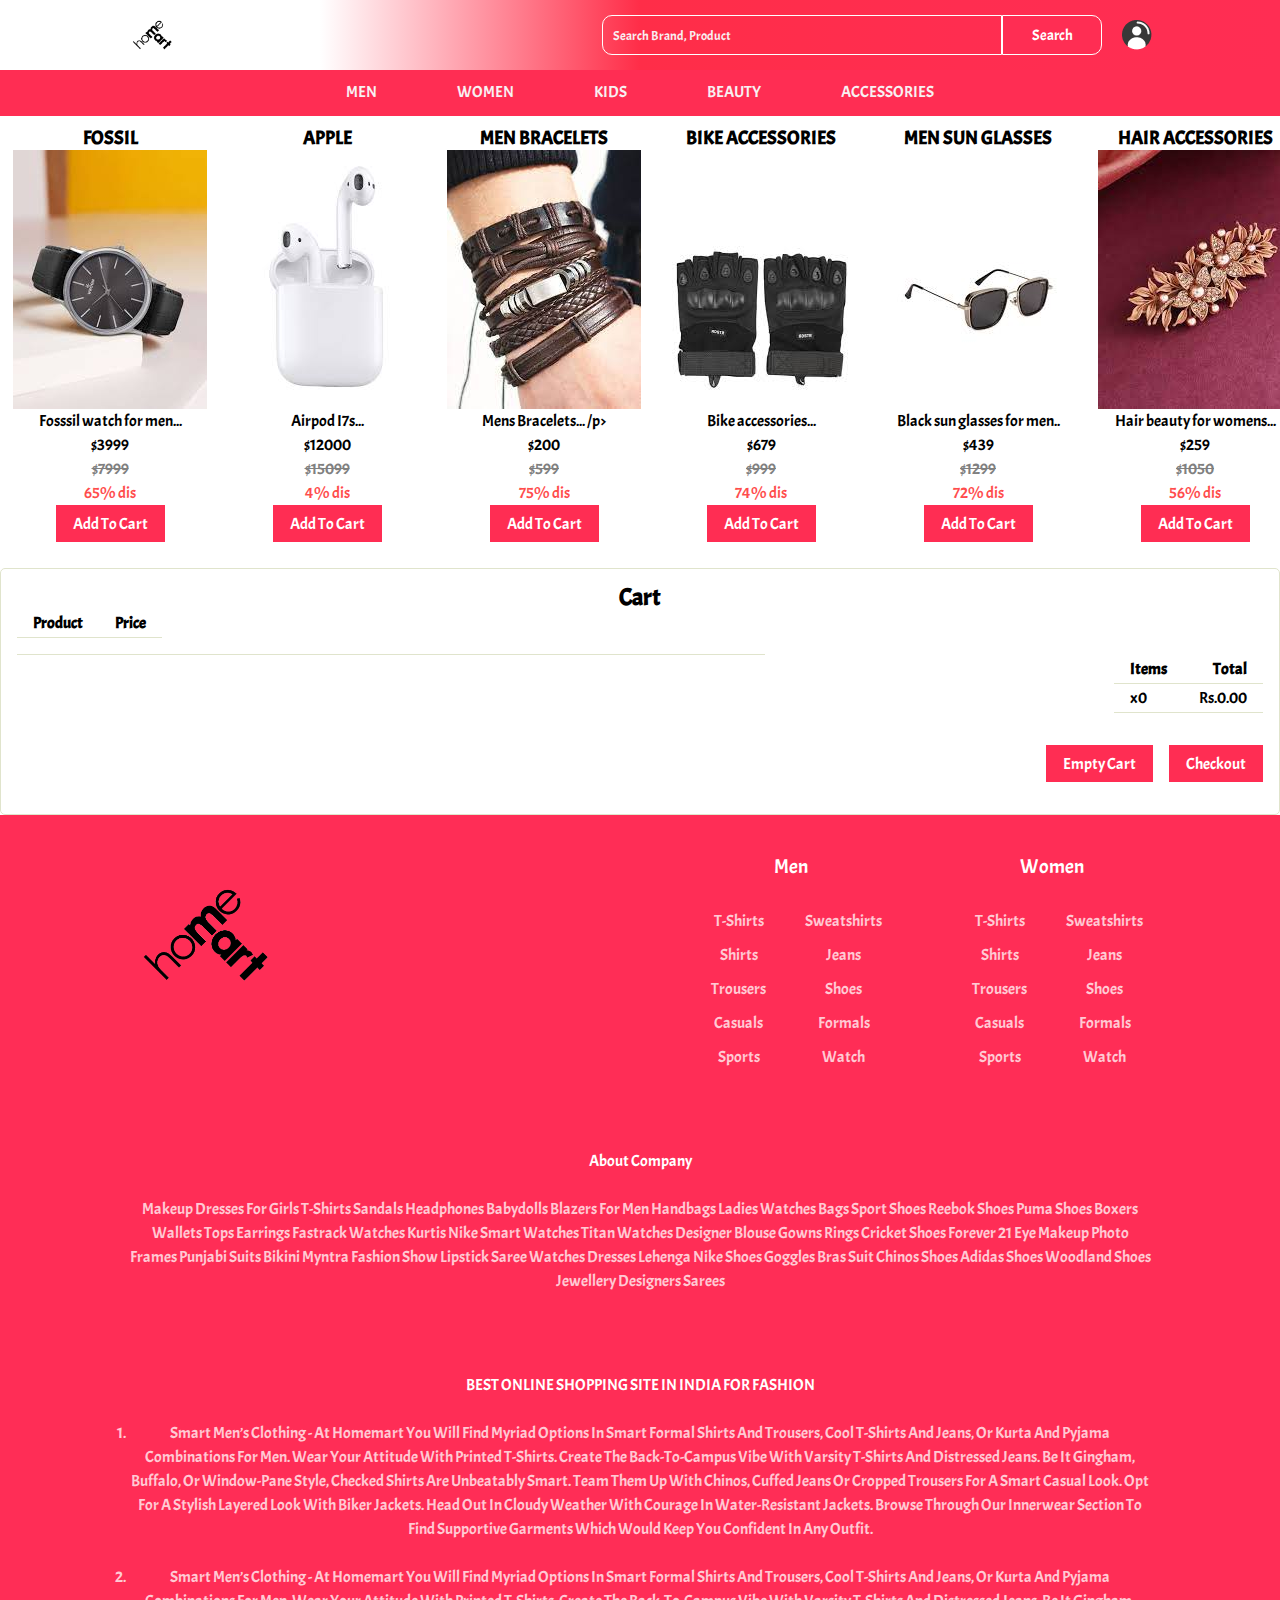
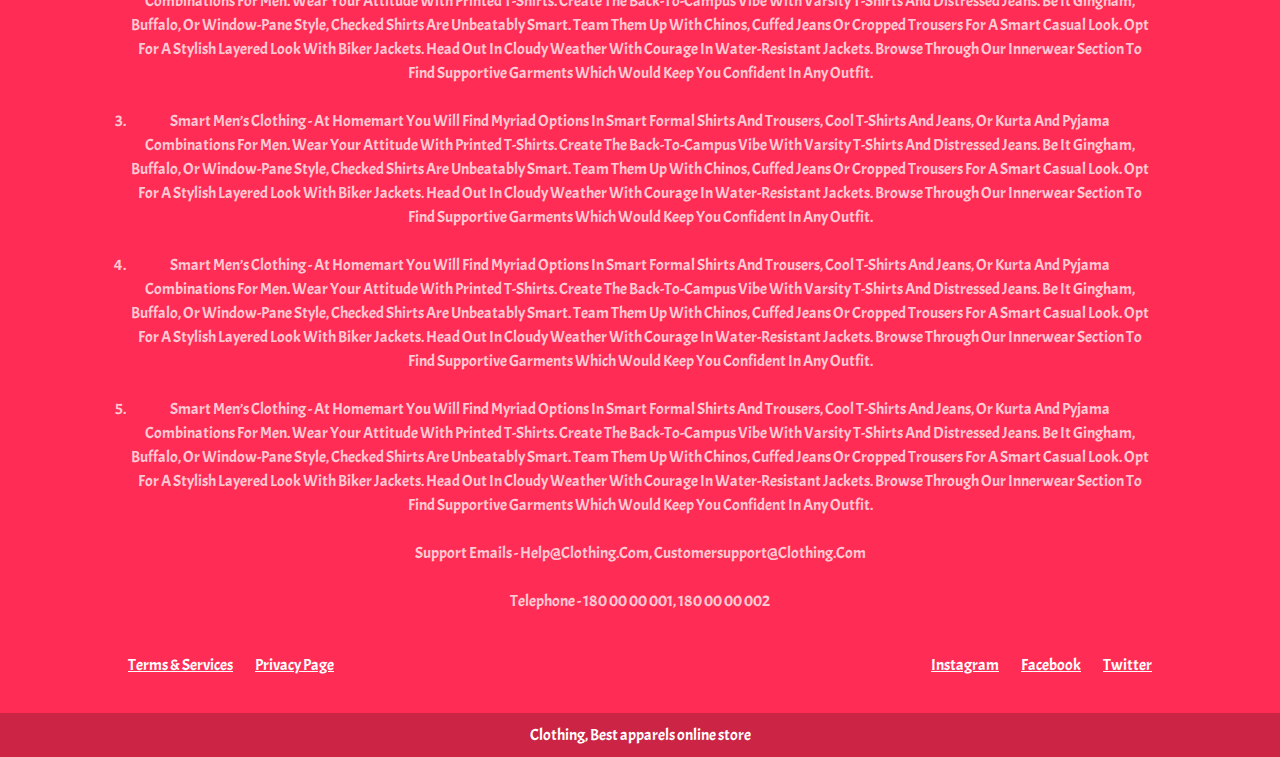
==== accessories.html @ 7e1ac166 "homemart E-commerce demo website" ====
<html lang="en">
    <head>
        <meta charset="UTF-8">
        <meta http-equiv="X-UA-Compatible" content="IE=edge">
        <meta name="viewport" content="width=device-width, initial-scale=1.0">
        <link rel="stylesheet" href="css/nav-accessirues.css">
        <link rel="stylesheet" href="css/accessories.css">
        <link rel="stylesheet" href="css/footer.css">
        <title>HOMEMART</title>
    </head>
    <body>
        <div class="nav">
            <img src="img/logo.png" class="brand-logo" alt="">
                <div class="nav-items">
                    <div class="search">
                        <input type="text" class="search-box" placeholder="search brand, product">
                        <button class="search-btn" >search</button>
                    </div>
                    <a href="login.html"><img src="img/user.png" alt=""></a>
                </div>
              </div>
            <ul class="links-container">
                <li class="link-item"><a href="men.html" class="link">MEN</a></li>
                <li class="link-item"><a href="women.html" class="link">WOMEN</a></li>
                <li class="link-item"><a href="kid.html" class="link">KIDS</a></li>
                <li class="link-item"><a href="beauty.html" class="link">BEAUTY</a></li>
                <li class="link-item"><a href="accessories.html" class="link">ACCESSORIES</a></li>
            </ul>
    
                   <!--product carts--> 
    
       
           <div id="alerts"></div>
           <div class="productcont">
                  
              <div class="product">
                       <h3 class="productname">FOSSIL</h3>
                       <img src="img/ac1.jpg" alt="">
                       <p>Fosssil watch for men...</p>
                       <p class="price">$3999</p>
                       <p class="mrp">$7999</p>
                       <p class="dis">65% dis</p>
                       <button class="addtocart">Add To Cart</button>
                   </div>
              
              <div class="product">
                       <h3 class="productname">APPLE</h3>
                       <img src="img/ac2.jpg"alt="">
                       <p> Airpod I7s...</p>
                       <p class="price">$12000</p>
                       <p class="mrp">$15099</p>
                       <p class="dis">4% dis</p>
                       <button class="addtocart">Add To Cart</button>
                   </div>
              
              <div class="product">
                       <h3 class="productname">MEN BRACELETS</h3>
                       <img src="img/ac3.jpg" alt="">
                       <p>Mens Bracelets... /p>
                       <p class="price">$200</p>
                        <p class="mrp">$599</p>
                        <p class="dis">75% dis</p>
                       
                       <button class="addtocart">Add To Cart</button>
                   </div>
                   <div class="product">
                       <h3 class="productname">BIKE ACCESSORIES</h3>
                       <img src="img/ac4.jpg" alt="">
                       <p>Bike accessories...</p>
                       <p class="price">$679</p>
                        <p class="mrp">$999</p>
                        <p class="dis">74% dis</p>
                       
                       <button class="addtocart">Add To Cart</button>
                   </div>
                   <div class="product">
                       <h3 class="productname">MEN SUN GLASSES</h3>
                       <img src="img/ac5.jpg" alt="">
                       <p>Black sun glasses for men..</p>
                       <p class="price">$439</p>
                        <p class="mrp">$1299</p>
                        <p class="dis">72% dis</p>
                       <button class="addtocart">Add To Cart</button>
                   </div>
                   <div class="product">
                       <h3 class="productname">HAIR ACCESSORIES</h3>
                       <img src="img/ac6.jpg" alt="">
                       <p>Hair beauty for womens...</p>
                       <p class="price">$259</p>
                        <p class="mrp">$1050</p>
                        <p class="dis">56% dis</p>
                       <button class="addtocart">Add To Cart</button>
                   </div>
                   <div class="product">
                       <h3 class="productname">HAIR CLIPS</h3>
                       <img src="img/ac7.jpg" alt="">
                       <p>Hair clips for girls...</p>
                       <p class="price">$299</p>
                        <p class="mrp">$499</p>
                        <p class="dis">10% dis</p>
                       <button class="addtocart">Add To Cart</button>
                   </div>
                  
                   </div>
                   <div class="cart-container">
                    <h2>Cart</h2>
                    <table>
                      <thead>
                        <tr>
                        <th><strong>Product</strong></th>
                        <th><strong>Price</strong></th>
                      </tr>
                      </thead>
                      <tbody id="carttable">
                      </tbody>
                    </table>
                    <hr>
                    <table id="carttotals">
                      <tr>
                        <td><strong>Items</strong></td>
                        <td><strong>Total</strong></td>
                      </tr>
                      <tr>
                        <td>x<span id="itemsquantity">0</span></td>
                       
                        <td>Rs.<span id="total">0</span></td>
                      </tr></table>
          
                      
                    <div class="cart-buttons">  
                      <button id="emptycart">Empty Cart</button>
                      <button id="checkout">Checkout</button>
                    </div>
                   </div>
           </div>
    
           <footer>
            <div class="footer-content">
              <img src="img/logo.png" class="logo" alt="" />
              <div class="footer-ul-container">
                <ul class="category">
                  <li class="category-title">men</li>
                  <li><a href="#" class="footer-link">t-shirts</a></li>
                  <li><a href="#" class="footer-link">sweatshirts</a></li>
                  <li><a href="#" class="footer-link">shirts</a></li>
                  <li><a href="#" class="footer-link">jeans</a></li>
                  <li><a href="#" class="footer-link">trousers</a></li>
                  <li><a href="#" class="footer-link">shoes</a></li>
                  <li><a href="#" class="footer-link">casuals</a></li>
                  <li><a href="#" class="footer-link">formals</a></li>
                  <li><a href="#" class="footer-link">sports</a></li>
                  <li><a href="#" class="footer-link">watch</a></li>
                </ul>
                <ul class="category">
                  <li class="category-title">women</li>
                  <li><a href="#" class="footer-link">t-shirts</a></li>
                  <li><a href="#" class="footer-link">sweatshirts</a></li>
                  <li><a href="#" class="footer-link">shirts</a></li>
                  <li><a href="#" class="footer-link">jeans</a></li>
                  <li><a href="#" class="footer-link">trousers</a></li>
                  <li><a href="#" class="footer-link">shoes</a></li>
                  <li><a href="#" class="footer-link">casuals</a></li>
                  <li><a href="#" class="footer-link">formals</a></li>
                  <li><a href="#" class="footer-link">sports</a></li>
                  <li><a href="#" class="footer-link">watch</a></li>
                </ul>
              </div>
            </div>
      
            <p class="footer-title">about company</p>
            <br>
            <p class="info">
              Makeup Dresses For Girls T-Shirts Sandals Headphones Babydolls Blazers
              For Men Handbags Ladies Watches Bags Sport Shoes Reebok Shoes Puma Shoes
              Boxers Wallets Tops Earrings Fastrack Watches Kurtis Nike Smart Watches
              Titan Watches Designer Blouse Gowns Rings Cricket Shoes Forever 21 Eye
              Makeup Photo Frames Punjabi Suits Bikini Myntra Fashion Show Lipstick
              Saree Watches Dresses Lehenga Nike Shoes Goggles Bras Suit Chinos Shoes
              Adidas Shoes Woodland Shoes Jewellery Designers Sarees
      
              <p class="footer-title2">
                  BEST ONLINE SHOPPING SITE IN INDIA FOR FASHION
              </p>
            </p>
      <br>
            <ol class="info2">
                <li>
                  Smart men’s clothing - At Homemart you will find myriad options in smart formal shirts and trousers, cool T-shirts and jeans, or kurta and pyjama combinations for men. Wear your attitude with printed T-shirts. Create the back-to-campus vibe with varsity T-shirts and distressed jeans. Be it gingham, buffalo, or window-pane style, checked shirts are unbeatably smart. Team them up with chinos, cuffed jeans or cropped trousers for a smart casual look. Opt for a stylish layered look with biker jackets. Head out in cloudy weather with courage in water-resistant jackets. Browse through our innerwear section to find supportive garments which would keep you confident in any outfit.
                </li>
                <br>
                <li>
                  Smart men’s clothing - At Homemart you will find myriad options in smart formal shirts and trousers, cool T-shirts and jeans, or kurta and pyjama combinations for men. Wear your attitude with printed T-shirts. Create the back-to-campus vibe with varsity T-shirts and distressed jeans. Be it gingham, buffalo, or window-pane style, checked shirts are unbeatably smart. Team them up with chinos, cuffed jeans or cropped trousers for a smart casual look. Opt for a stylish layered look with biker jackets. Head out in cloudy weather with courage in water-resistant jackets. Browse through our innerwear section to find supportive garments which would keep you confident in any outfit.
                </li>
                <br>
                <li>
                  Smart men’s clothing - At Homemart you will find myriad options in smart formal shirts and trousers, cool T-shirts and jeans, or kurta and pyjama combinations for men. Wear your attitude with printed T-shirts. Create the back-to-campus vibe with varsity T-shirts and distressed jeans. Be it gingham, buffalo, or window-pane style, checked shirts are unbeatably smart. Team them up with chinos, cuffed jeans or cropped trousers for a smart casual look. Opt for a stylish layered look with biker jackets. Head out in cloudy weather with courage in water-resistant jackets. Browse through our innerwear section to find supportive garments which would keep you confident in any outfit.
                </li>
                <br>
                <li>
                  Smart men’s clothing - At Homemart you will find myriad options in smart formal shirts and trousers, cool T-shirts and jeans, or kurta and pyjama combinations for men. Wear your attitude with printed T-shirts. Create the back-to-campus vibe with varsity T-shirts and distressed jeans. Be it gingham, buffalo, or window-pane style, checked shirts are unbeatably smart. Team them up with chinos, cuffed jeans or cropped trousers for a smart casual look. Opt for a stylish layered look with biker jackets. Head out in cloudy weather with courage in water-resistant jackets. Browse through our innerwear section to find supportive garments which would keep you confident in any outfit.
                </li>
                <br>
                <li>
                  Smart men’s clothing - At Homemart you will find myriad options in smart formal shirts and trousers, cool T-shirts and jeans, or kurta and pyjama combinations for men. Wear your attitude with printed T-shirts. Create the back-to-campus vibe with varsity T-shirts and distressed jeans. Be it gingham, buffalo, or window-pane style, checked shirts are unbeatably smart. Team them up with chinos, cuffed jeans or cropped trousers for a smart casual look. Opt for a stylish layered look with biker jackets. Head out in cloudy weather with courage in water-resistant jackets. Browse through our innerwear section to find supportive garments which would keep you confident in any outfit.
                </li>
            </ol>
            <br>
            <p class="info">
              support emails - help@clothing.com, customersupport@clothing.com
            </p>
            <br>
            <p class="info">telephone - 180 00 00 001, 180 00 00 002</p>
            <div class="footer-social-container">
              <div>
                <a href="#" class="social-link">terms & services</a>
                <a href="#" class="social-link">privacy page</a>
              </div>
              <div>
                <a href="#" class="social-link">instagram</a>
                <a href="#" class="social-link">facebook</a>
                <a href="#" class="social-link">twitter</a>
              </div>
            </div>
            <p class="footer-credit">Clothing, Best apparels online store</p>
          </footer>
    
          <script src="js/home.js"></script>
          <script src="js/nav.js"></script>
        
    </body>
    </html>
    
    <script>
        /* get cart total from session on load */
      updateCartTotal();
      
      /* button event listeners */
      document.getElementById("emptycart").addEventListener("click", emptyCart);
      var btns = document.getElementsByClassName('addtocart');
      for (var i = 0; i < btns.length; i++) {
          btns[i].addEventListener('click', function() {addToCart(this);});
      }
      
      /* ADD TO CART functions */
      
      function addToCart(elem) {
          //init
          var sibs = [];
          var getprice;
          var getproductName;
          var cart = [];
           var stringCart;
          //cycles siblings for product info near the add button
          while(elem = elem.previousSibling) {
              if (elem.nodeType === 3) continue; // text node
              if(elem.className == "price"){
                  getprice = elem.innerText;
              }
              if (elem.className == "productname") {
                  getproductName = elem.innerText;
              }
              sibs.push(elem);
          }
          //create product object
          var product = {
              productname : getproductName,
              price : getprice
          };
          //convert product data to JSON for storage
          var stringProduct = JSON.stringify(product);
          /*send product data to session storage */
          
          if(!sessionStorage.getItem('cart')){
              //append product JSON object to cart array
              cart.push(stringProduct);
              //cart to JSON
              stringCart = JSON.stringify(cart);
              //create session storage cart item
              sessionStorage.setItem('cart', stringCart);
              addedToCart(getproductName);
              updateCartTotal();
          }
          else {
              //get existing cart data from storage and convert back into array
             cart = JSON.parse(sessionStorage.getItem('cart'));
              //append new product JSON object
              cart.push(stringProduct);
              //cart back to JSON
              stringCart = JSON.stringify(cart);
              //overwrite cart data in sessionstorage 
              sessionStorage.setItem('cart', stringCart);
              addedToCart(getproductName);
              updateCartTotal();
          }
      }
      /* Calculate Cart Total */
      function updateCartTotal(){
          //init
          var total = 0;
          var price = 0;
          var items = 0;
          var productname = "";
          var carttable = "";
          if(sessionStorage.getItem('cart')) {
              //get cart data & parse to array
              var cart = JSON.parse(sessionStorage.getItem('cart'));
              //get no of items in cart 
              items = cart.length;
              //loop over cart array
              for (var i = 0; i < items; i++){
                  //convert each JSON product in array back into object
                  var x = JSON.parse(cart[i]);
                  //get property value of price
                  price = parseFloat(x.price.split('$')[1]);
                  productname = x.productname;
                  //add price to total
                  carttable += "<tr><td>" + productname + "</td><td>$" + price.toFixed(2) + "</td></tr>";
                  total += price;
              }
              
          }
          //update total on website HTML
          document.getElementById("total").innerHTML = total.toFixed(2);
          //insert saved products to cart table
          document.getElementById("carttable").innerHTML = carttable;
          //update items in cart on website HTML
          document.getElementById("itemsquantity").innerHTML = items;
      }
      //user feedback on successful add
      function addedToCart(pname) {
        var message = pname + " was added to the cart";
        var alerts = document.getElementById("alerts");
        alerts.innerHTML = message;
        if(!alerts.classList.contains("message")){
           alerts.classList.add("message");
        }
      }
      /* User Manually empty cart */
      function emptyCart() {
          //remove cart session storage object & refresh cart totals
          if(sessionStorage.getItem('cart')){
              sessionStorage.removeItem('cart');
              updateCartTotal();
            //clear message and remove class style
            var alerts = document.getElementById("alerts");
            alerts.innerHTML = "";
            if(alerts.classList.contains("message")){
                alerts.classList.remove("message");
            }
          }
      }
      </script>
---- css/nav-accessirues.css ----
*{
    margin: 0;
    padding: 0;
    box-sizing: border-box;
    font-family: 'roboto', sans-serif;
}

.navbar{
    position: sticky;
    top: 0;
    left: 0;
    width: 800%;
    background-image: linear-gradient(to left, #FF2D53, #FF2D50,#ff2d48, #fff, #fff);
    z-index: 9;
}

.nav{
    padding: 10px 10vw;
    background-image: linear-gradient(to left, #FF2D53, #FF2D50,#ff2d48, #fff, #fff);
    display: flex;
    justify-content: space-between;
    border:#FF2D53
}

.brand-logo{
    height: 50px;
}
.brand-logo :hover{
    opacity: 50px;
    
}
.nav-items{
    display: flex;
    align-items: center;
}

.search{
    width: 500px;
    display: flex;
}

.search-box{
    width: 80%;
    height: 40px;
    padding: 10px;
    border-top-left-radius: 10px;
    border-bottom-left-radius: 10px;
    border: 1px solid white;
    text-transform: capitalize;
    background: none;
    color: #a9a9a9;
    outline: none;
}

.search-btn{
    width: 20%;
    height: 40px;
    padding: 10px 20px;
    border: none;
    outline: none;
    cursor: pointer;
    background: #FF2D53;
    color: #fff;
    border: 1px solid white;
    text-transform: capitalize;
    font-size: 15px;
    border-top-right-radius: 10px;
    border-bottom-right-radius: 10px;
}

.search-box::placeholder{
    color: #f8f0f2;
    font-weight: 300;
}

.nav-items a{
    margin-left: 20px;
}

.nav-items a img{
    width: 30px;
}

.links-container{
    background-color: #FF2D53;
    width: 100%;
    display: flex;
    padding: 10px 10vw;
    justify-content: center;
    list-style: none;
    
    
    
}

.link{
    text-transform: capitalize;
    padding: 0 10px;
    margin: 0 30px;
    text-decoration: none;
    color: #f8f0f2;
    opacity: 1;
    transition: .5s;
}

.link:hover{
    opacity: 10px;
    color: whitesmoke;
    font-size: 20px;
    text-decoration: double;
    border-bottom: 5px solid whitesmoke;
}
---- css/accessories.css ----
@import url('https://fonts.googleapis.com/css2?family=Acme&family=Lobster&display=swap');
@import url('https://fonts.googleapis.com/css2?family=Metal+Mania&display=swap');

*{
    box-sizing: border-box;
    font-family:Acme;
}
body{
    
  font-family:'Quicksand', sans-serif;
  text-align:center;
  line-height:1.5em;
/*   background:#E0E4CC; */
}
hr {
  border:none;
  background:#E0E4CC;
  height:1px;
  width:60%;
  display:block;
  margin-left:0; 
}
#alerts{
  color: #Ff2d53;
  border: #Ff2d53 solid 1px;
}
.container {
  max-width: 100%; 
  margin: 1em auto; 
  background:#FFF; 
  padding:5px;
  border-radius:5px;
}
.productcont {
  display: flex; 
}
.product {
  margin-left: 3px;
  padding: 10px;  
  border-radius:5px;
}
.cart-container {
  border:1px solid #E0E4CC;
  border-radius:5px;
  margin-top:1em;
  padding:1em;
}
button, input[type="submit"] { 
    border:1px solid #Ff2d53; 
    color:#fff; 
    background: #ff2d53; 
    padding:0.6em 1em;
    font-size:1em; 
    line-height:1; 
    
    transition: color 0.2s ease-in-out, background 0.2s ease-in-out, border-color 0.2s ease-in-out;
}
button:hover, button:focus, button:active, input[type="submit"]:hover, input[type="submit"]:focus, input[type="submit"]:active {
    background: #ff2d53;
    border-color:#ff2d53;
    color:#000;
    cursor: pointer;
}
table {
  margin-bottom:1em;
  border-collapse:collapse;
}
table td, table th {
  text-align:left;
  padding:0.25em 1em;
  border-bottom:1px solid #E0E4CC;
}
#carttotals {
  margin-right:0;
  margin-left:auto;
}
.cart-buttons {
  width:auto;
  margin-right:0;
  margin-left:auto;
  display:flex;
  justify-content:flex-end;
  padding:1em 0;
}
#emptycart {
  margin-right:1em;
}
table td:nth-last-child(1) {
  text-align:right;
}
.message {
  border-width: 1px 0px;
  border-style:solid;
  border-color:#A7DBD8;
  color:#679996;
  padding:0.5em 0;
  margin:1em 0;
}
.mrp{
  text-decoration: line-through;
  color: gray;
}
.dis{
  color: rgba(255, 6, 6, 0.719);
  opacity: 1;
}
---- css/footer.css ----
footer{
    position: relative;
    width: 100%;
    padding: 40px 10vw;
    padding-bottom: 80px;
    background: #FF2D56;
}

.footer-content{
    display: flex;
    width: 100%;
    justify-content: space-between;
}

.footer-content .logo{
    height: 160px;
}

.footer-ul-container{
    width: 45%;
    display: flex;
    justify-content: space-between;
}

.category{
    width: 200px;
    display: grid;
    grid-template-columns: repeat(2, 1fr);
    grid-gap: 10px;
    list-style: none;
}

.category-title{
    grid-column: span 2;
    text-transform: capitalize;
    color: #fff;
    font-size: 20px;
    margin-bottom: 20px;
}

.category .footer-link{
    text-decoration: none;
    text-transform: capitalize;
    color: rgba(255, 255, 255, 0.75);
}

.footer-link:hover{
    color: #fff;
}


.footer-title, .info{
    color: rgba(255, 255, 255, 0.75);
    
    text-transform: capitalize;
}

.footer-title{
    margin-top: 80px;
    color: #fff;
}
.footer-title2, .info2{
    color: rgba(255, 255, 255, 0.75);
    
    text-transform: capitalize;
}

.footer-title2{
    margin-top: 80px;
    color: #fff;
}

.footer-social-container{
    margin-top: 40px;
    display: flex;
    justify-content: space-between;
}

.social-link{
    color: #fff;
    margin-left: 20px;
    text-transform: capitalize;
}

.social-link:nth-child(1){
    margin-left: 0;
}

.footer-credit{
    width: 100%;
    padding: 10px;
    position: absolute;
    left: 0;
    bottom: 0;
    text-align: center;
    color: #fff;
    background: rgba(0, 0, 0, 0.2);
}
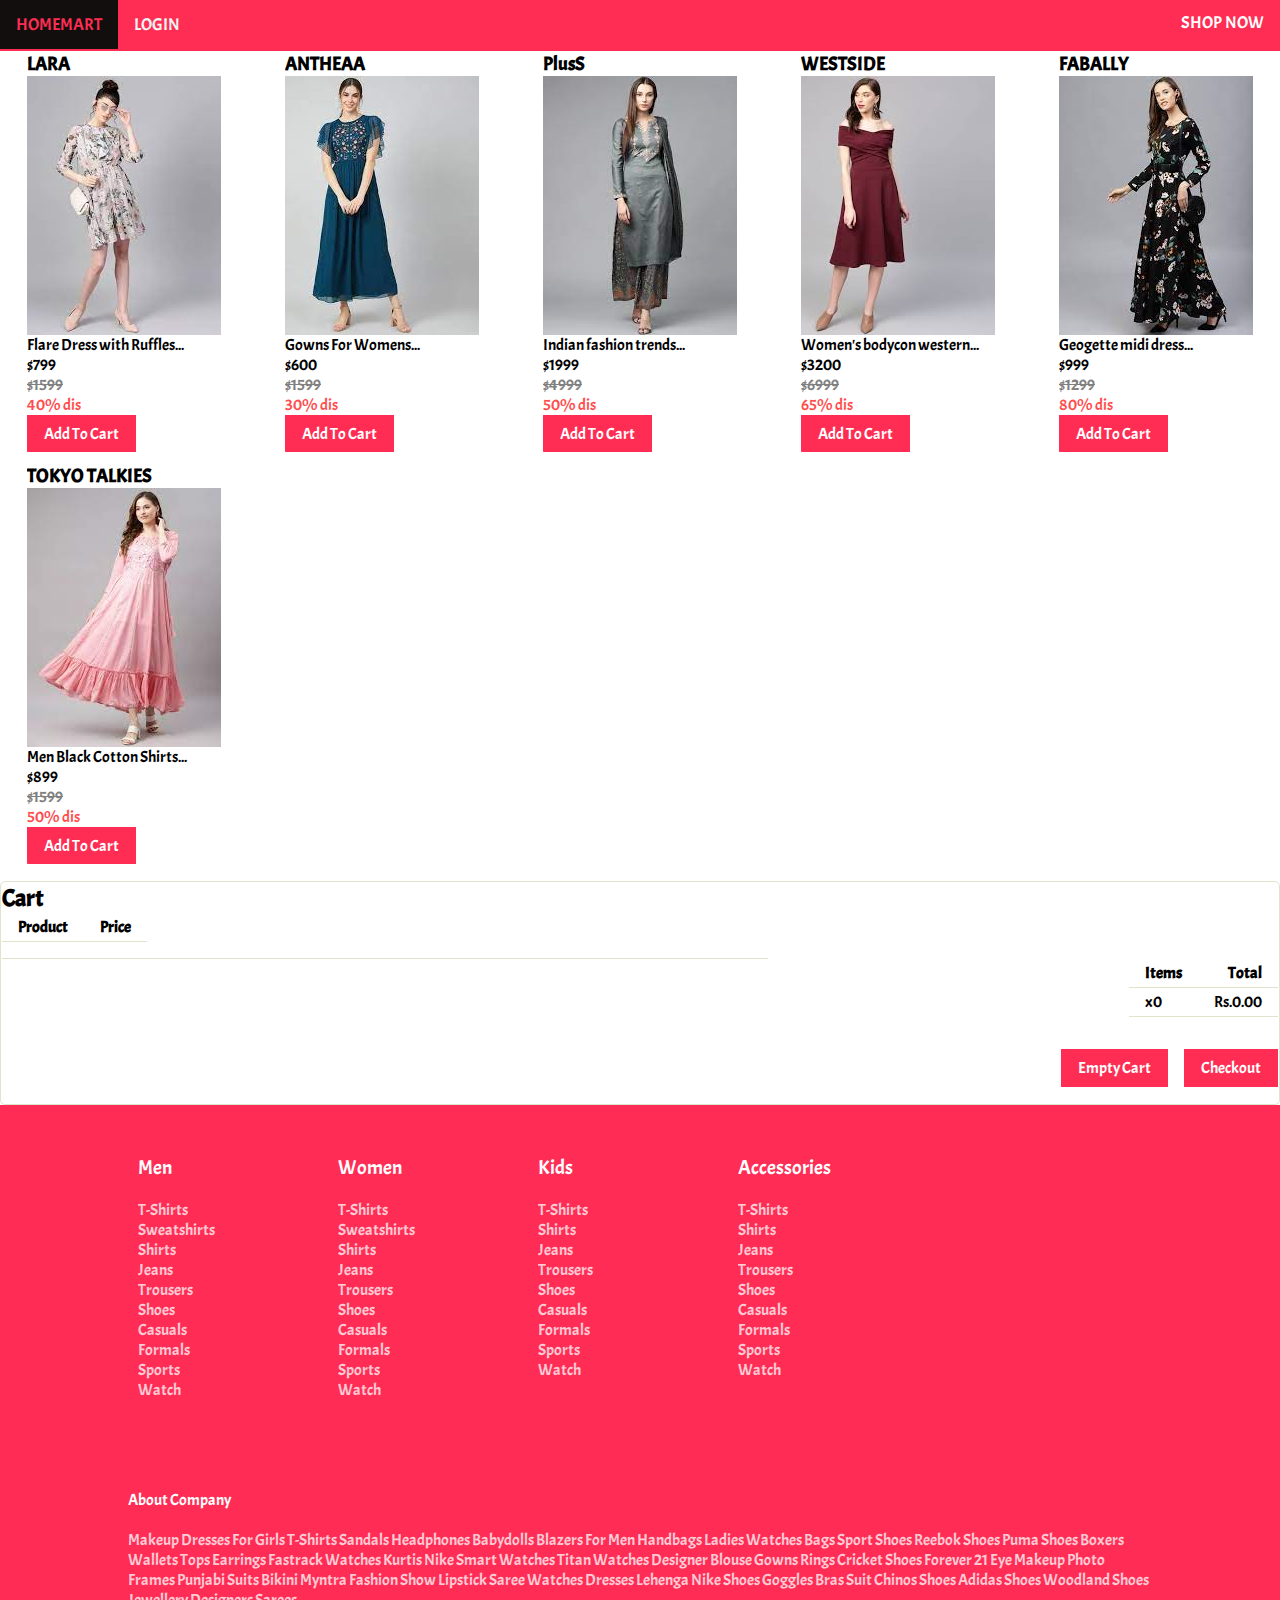
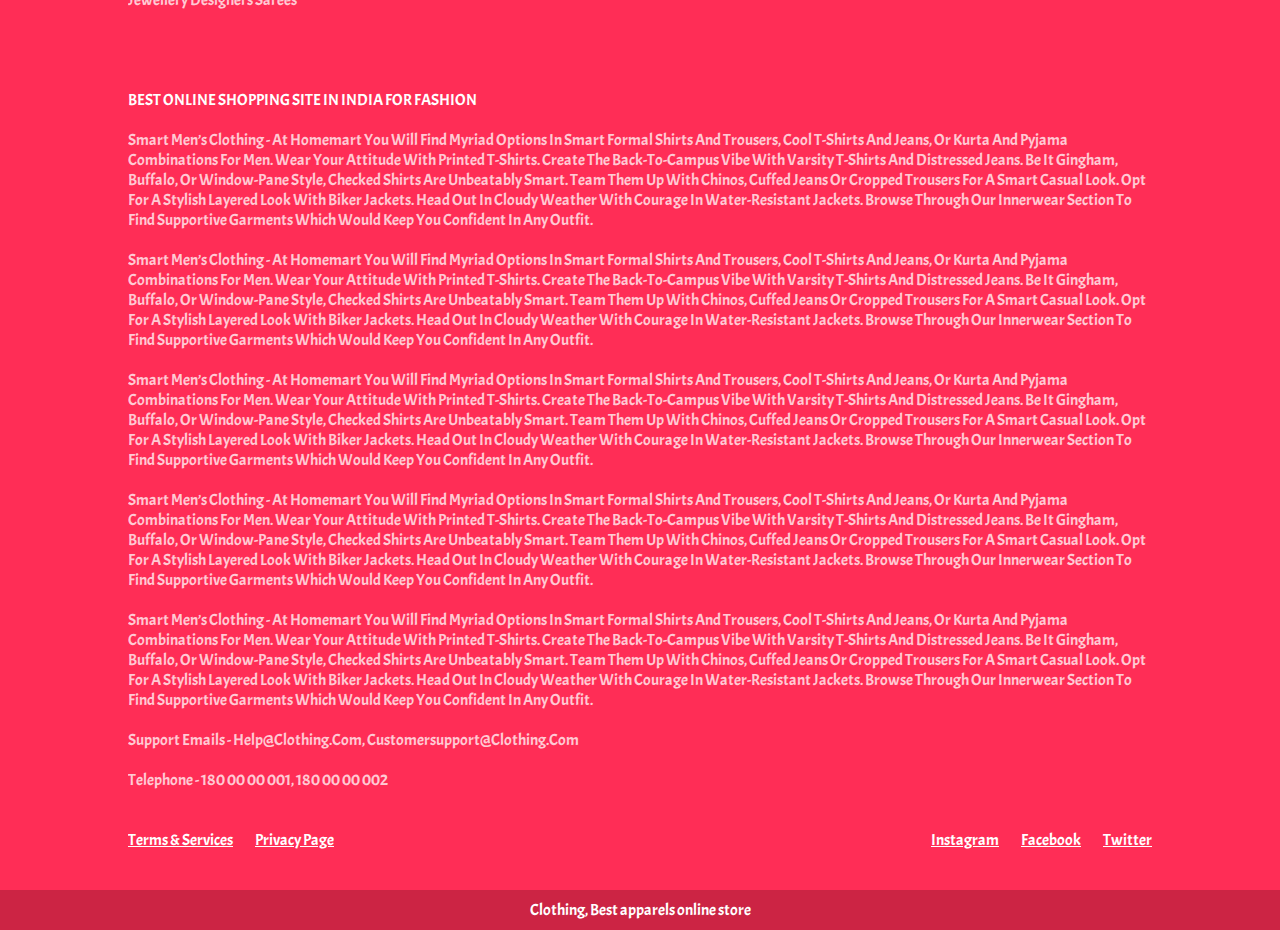
==== commit 7bca2426: "all" ====
--- a/accessories.html
+++ b/accessories.html
@@ -1,353 +1,491 @@
-
 <html lang="en">
-    <head>
-        <meta charset="UTF-8">
-        <meta http-equiv="X-UA-Compatible" content="IE=edge">
-        <meta name="viewport" content="width=device-width, initial-scale=1.0">
-        <link rel="stylesheet" href="css/nav-accessirues.css">
-        <link rel="stylesheet" href="css/accessories.css">
-        <link rel="stylesheet" href="css/footer.css">
-        <title>HOMEMART</title>
-    </head>
-    <body>
-        <div class="nav">
-            <img src="img/logo.png" class="brand-logo" alt="">
-                <div class="nav-items">
-                    <div class="search">
-                        <input type="text" class="search-box" placeholder="search brand, product">
-                        <button class="search-btn" >search</button>
-                    </div>
-                    <a href="login.html"><img src="img/user.png" alt=""></a>
+<head>
+    <meta charset="UTF-8">
+    <meta http-equiv="X-UA-Compatible" content="IE=edge">
+    <meta name="viewport" content="width=device-width, initial-scale=1.0">
+
+    <link rel="stylesheet" href="css/nav-women.css">
+    <link rel="stylesheet" href="css/women.css">
+    <link rel="stylesheet" href="css/footer.css">
+    <title>HOMEMART</title>
+</head>
+<body>
+      <!-- navbar-->
+      <style>
+        .topnav {
+          overflow: hidden;
+          background-color: #ff2d53;
+        }
+        
+        .topnav a {
+          float: left;
+          display: block;
+          color: #f2f2f2;
+          text-align: center;
+          padding: 14px 16px;
+          text-decoration: none;
+          font-size: 17px;
+        }
+        
+        .active {
+          background-color: #ff2d53;
+          color: white;
+        }
+        
+        .topnav .icon {
+          display: none;
+        }
+        
+        .dropdown {
+          float: right;
+          overflow: hidden;
+        }
+        
+        .dropdown .dropbtn {
+          float: left;
+          font-size: 17px;    
+          border: none;
+          outline: none;
+          color: white;
+          padding: 14px 16px;
+          background-color: inherit;
+          font-family: inherit;
+          margin: 0;
+        }
+        
+        .dropdown-content {
+          display: none;
+          position: absolute;
+          background-color: #f9f9f9;
+          min-width: 160px;
+          box-shadow: 0px 8px 16px 0px rgba(0,0,0,0.2);
+          z-index: 1;
+        }
+        
+        .dropdown-content a {
+          float: none;
+          color: black;
+          padding: 12px 16px;
+          text-decoration: none;
+          display: block;
+          text-align: left;
+        }
+        
+        .topnav a:hover, .dropdown:hover .dropbtn {
+          background-color: rgb(19, 14, 14);
+          color: #ff2d53;
+        }
+        
+        .dropdown-content a:hover {
+          background-color: #ddd;
+          color: black;
+        }
+        
+        .dropdown:hover .dropdown-content {
+          display: block;
+        }
+        
+        @media screen and (max-width: 600px) {
+          .topnav a:not(:first-child), .dropdown .dropbtn {
+            display: none;
+          }
+          .topnav a.icon {
+            float: right;
+            display: block;
+          }
+        }
+        
+        @media screen and (max-width: 600px) {
+          .topnav.responsive {position: relative;}
+          .topnav.responsive .icon {
+            position: absolute;
+            right: 0;
+            top: 0;
+          }
+          .topnav.responsive a {
+            float: none;
+            display: block;
+            text-align: left;
+          }
+          .topnav.responsive .dropdown {float: none;}
+          .topnav.responsive .dropdown-content {position: relative;}
+          .topnav.responsive .dropdown .dropbtn {
+            display: block;
+            width: 100%;
+            text-align: left;
+          }
+        }
+        </style>
+        
+        <div class="topnav" id="myTopnav">
+          <a href="index.html" class="active">HOMEMART</a>
+          <a  href="login.html">LOGIN</a>
+          <div class="dropdown">
+            <button class="dropbtn">SHOP NOW
+              <i class="fa fa-caret-down"></i>
+            </button>
+            <div class="dropdown-content">
+              <br>
+            <br>
+            <a href="index.html">HOME</a>
+              <a href="men.html">MEN</a>
+      <a href="women.html">WOMEN</a>
+      <a href="kid.html">KIDS</a>
+      <a href="beauty.html">BEAUTY</a>
+      <a href="accessories.html">ACCESSORIES</a>
+              </div>
+             
+          </div> 
+          
+          <a href="javascript:void(0);" style="font-size:15px;" class="icon" onclick="myFunction()">&#9776;</a>
+        </div>
+        <script>
+        function myFunction() {
+          var x = document.getElementById("myTopnav");
+          if (x.className === "topnav") {
+            x.className += " responsive";
+          } else {
+            x.className = "topnav";
+          }
+        }
+        </script>
+        
+    
+
+               <!--product carts--> 
+
+   
+       <div id="alerts"></div>
+       <div class="productcont">
+              
+          <div class="product">
+                   <h3 class="productname">LARA</h3>
+                   <img src="img/w1.jpg" alt="">
+                   <p>Flare Dress with Ruffles...</p>
+                   <p class="price">$799</p>
+                   <p class="mrp">$1599</p>
+                   <p class="dis">40% dis</p>
+                   <button class="addtocart">Add To Cart</button>
+               </div>
+          
+          <div class="product">
+                   <h3 class="productname">ANTHEAA</h3>
+                   <img src="img/w2.jpg "alt="">
+                   <p> Gowns For Womens...</p>
+                   <p class="price">$600</p>
+                   <p class="mrp">$1599</p>
+                   <p class="dis">30% dis</p>
+                   <button class="addtocart">Add To Cart</button>
+               </div>
+          
+          <div class="product">
+                   <h3 class="productname">PlusS</h3>
+                   <img src="img/w3.jpg" alt="">
+                   <p>Indian fashion trends...</p>
+                   <p class="price">$1999</p>
+                    <p class="mrp">$4999</p>
+                    <p class="dis">50% dis</p>
+                   
+                   <button class="addtocart">Add To Cart</button>
+               </div>
+               <div class="product">
+                   <h3 class="productname">WESTSIDE</h3>
+                   <img src="img/w4.jpg" alt="">
+                   <p>Women's bodycon western...</p>
+                   <p class="price">$3200</p>
+                    <p class="mrp">$6999</p>
+                    <p class="dis">65% dis</p>
+                   
+                   <button class="addtocart">Add To Cart</button>
+               </div>
+               <div class="product">
+                   <h3 class="productname">FABALLY</h3>
+                   <img src="img/w5.jpg" alt="">
+                   <p>Geogette midi dress...</p>
+                   <p class="price">$999</p>
+                    <p class="mrp">$1299</p>
+                    <p class="dis">80% dis</p>
+                   <button class="addtocart">Add To Cart</button>
+               </div>
+               <div class="product">
+                   <h3 class="productname">TOKYO TALKIES</h3>
+                   <img src="img/w6.jpg" alt="">
+                   <p>Men Black Cotton Shirts...</p>
+                   <p class="price">$899</p>
+                    <p class="mrp">$1599</p>
+                    <p class="dis">50% dis</p>
+                   <button class="addtocart">Add To Cart</button>
+               </div>
+               </div>
+               <div class="cart-container">
+                <h2>Cart</h2>
+                <table>
+                  <thead>
+                    <tr>
+                    <th><strong>Product</strong></th>
+                    <th><strong>Price</strong></th>
+                  </tr>
+                  </thead>
+                  <tbody id="carttable">
+                  </tbody>
+                </table>
+                <hr>
+                <table id="carttotals">
+                  <tr>
+                    <td><strong>Items</strong></td>
+                    <td><strong>Total</strong></td>
+                  </tr>
+                  <tr>
+                    <td>x<span id="itemsquantity">0</span></td>
+                   
+                    <td>Rs.<span id="total">0</span></td>
+                  </tr></table>
+      
+                  
+                <div class="cart-buttons">  
+                  <button id="emptycart">Empty Cart</button>
+                  <button id="checkout">Checkout</button>
                 </div>
-              </div>
-            <ul class="links-container">
-                <li class="link-item"><a href="men.html" class="link">MEN</a></li>
-                <li class="link-item"><a href="women.html" class="link">WOMEN</a></li>
-                <li class="link-item"><a href="kid.html" class="link">KIDS</a></li>
-                <li class="link-item"><a href="beauty.html" class="link">BEAUTY</a></li>
-                <li class="link-item"><a href="accessories.html" class="link">ACCESSORIES</a></li>
+               </div>
+       </div>
+
+       <footer>
+        <div class="footer-content">
+         
+          <div class="footer-ul-container">
+            <ul class="category">
+              <li class="category-title">men</li>
+              <li><a href="#" class="footer-link">t-shirts</a></li>
+              <li><a href="#" class="footer-link">sweatshirts</a></li>
+              <li><a href="#" class="footer-link">shirts</a></li>
+              <li><a href="#" class="footer-link">jeans</a></li>
+              <li><a href="#" class="footer-link">trousers</a></li>
+              <li><a href="#" class="footer-link">shoes</a></li>
+              <li><a href="#" class="footer-link">casuals</a></li>
+              <li><a href="#" class="footer-link">formals</a></li>
+              <li><a href="#" class="footer-link">sports</a></li>
+              <li><a href="#" class="footer-link">watch</a></li>
             </ul>
+            <ul class="category">
+              <li class="category-title">women</li>
+              <li><a href="#" class="footer-link">t-shirts</a></li>
+              <li><a href="#" class="footer-link">sweatshirts</a></li>
+              <li><a href="#" class="footer-link">shirts</a></li>
+              <li><a href="#" class="footer-link">jeans</a></li>
+              <li><a href="#" class="footer-link">trousers</a></li>
+              <li><a href="#" class="footer-link">shoes</a></li>
+              <li><a href="#" class="footer-link">casuals</a></li>
+              <li><a href="#" class="footer-link">formals</a></li>
+              <li><a href="#" class="footer-link">sports</a></li>
+              <li><a href="#" class="footer-link">watch</a></li>
+            </ul>
+            <ul class="category">
+              <li class="category-title">kids</li>
+              <li><a href="#" class="footer-link">t-shirts</a></li>
+              <li><a href="#" class="footer-link">shirts</a></li>
+              <li><a href="#" class="footer-link">jeans</a></li>
+              <li><a href="#" class="footer-link">trousers</a></li>
+              <li><a href="#" class="footer-link">shoes</a></li>
+              <li><a href="#" class="footer-link">casuals</a></li>
+              <li><a href="#" class="footer-link">formals</a></li>
+              <li><a href="#" class="footer-link">sports</a></li>
+              <li><a href="#" class="footer-link">watch</a></li>
+            </ul>
+            <ul class="category">
+              <li class="category-title">Accessories</li>
+              <li><a href="#" class="footer-link">t-shirts</a></li>
+              <li><a href="#" class="footer-link">shirts</a></li>
+              <li><a href="#" class="footer-link">jeans</a></li>
+              <li><a href="#" class="footer-link">trousers</a></li>
+              <li><a href="#" class="footer-link">shoes</a></li>
+              <li><a href="#" class="footer-link">casuals</a></li>
+              <li><a href="#" class="footer-link">formals</a></li>
+              <li><a href="#" class="footer-link">sports</a></li>
+              <li><a href="#" class="footer-link">watch</a></li>
+            </ul>
+          </div>
+        </div>
+  
+        <p class="footer-title">about company</p>
+        <br>
+        <p class="info">
+          Makeup Dresses For Girls T-Shirts Sandals Headphones Babydolls Blazers
+          For Men Handbags Ladies Watches Bags Sport Shoes Reebok Shoes Puma Shoes
+          Boxers Wallets Tops Earrings Fastrack Watches Kurtis Nike Smart Watches
+          Titan Watches Designer Blouse Gowns Rings Cricket Shoes Forever 21 Eye
+          Makeup Photo Frames Punjabi Suits Bikini Myntra Fashion Show Lipstick
+          Saree Watches Dresses Lehenga Nike Shoes Goggles Bras Suit Chinos Shoes
+          Adidas Shoes Woodland Shoes Jewellery Designers Sarees
+  
+          <p class="footer-title2">
+              BEST ONLINE SHOPPING SITE IN INDIA FOR FASHION
+          </p>
+        </p>
+  <br>
+        <ol class="info2">
+            <li>
+              Smart men’s clothing - At Homemart you will find myriad options in smart formal shirts and trousers, cool T-shirts and jeans, or kurta and pyjama combinations for men. Wear your attitude with printed T-shirts. Create the back-to-campus vibe with varsity T-shirts and distressed jeans. Be it gingham, buffalo, or window-pane style, checked shirts are unbeatably smart. Team them up with chinos, cuffed jeans or cropped trousers for a smart casual look. Opt for a stylish layered look with biker jackets. Head out in cloudy weather with courage in water-resistant jackets. Browse through our innerwear section to find supportive garments which would keep you confident in any outfit.
+            </li>
+            <br>
+            <li>
+              Smart men’s clothing - At Homemart you will find myriad options in smart formal shirts and trousers, cool T-shirts and jeans, or kurta and pyjama combinations for men. Wear your attitude with printed T-shirts. Create the back-to-campus vibe with varsity T-shirts and distressed jeans. Be it gingham, buffalo, or window-pane style, checked shirts are unbeatably smart. Team them up with chinos, cuffed jeans or cropped trousers for a smart casual look. Opt for a stylish layered look with biker jackets. Head out in cloudy weather with courage in water-resistant jackets. Browse through our innerwear section to find supportive garments which would keep you confident in any outfit.
+            </li>
+            <br>
+            <li>
+              Smart men’s clothing - At Homemart you will find myriad options in smart formal shirts and trousers, cool T-shirts and jeans, or kurta and pyjama combinations for men. Wear your attitude with printed T-shirts. Create the back-to-campus vibe with varsity T-shirts and distressed jeans. Be it gingham, buffalo, or window-pane style, checked shirts are unbeatably smart. Team them up with chinos, cuffed jeans or cropped trousers for a smart casual look. Opt for a stylish layered look with biker jackets. Head out in cloudy weather with courage in water-resistant jackets. Browse through our innerwear section to find supportive garments which would keep you confident in any outfit.
+            </li>
+            <br>
+            <li>
+              Smart men’s clothing - At Homemart you will find myriad options in smart formal shirts and trousers, cool T-shirts and jeans, or kurta and pyjama combinations for men. Wear your attitude with printed T-shirts. Create the back-to-campus vibe with varsity T-shirts and distressed jeans. Be it gingham, buffalo, or window-pane style, checked shirts are unbeatably smart. Team them up with chinos, cuffed jeans or cropped trousers for a smart casual look. Opt for a stylish layered look with biker jackets. Head out in cloudy weather with courage in water-resistant jackets. Browse through our innerwear section to find supportive garments which would keep you confident in any outfit.
+            </li>
+            <br>
+            <li>
+              Smart men’s clothing - At Homemart you will find myriad options in smart formal shirts and trousers, cool T-shirts and jeans, or kurta and pyjama combinations for men. Wear your attitude with printed T-shirts. Create the back-to-campus vibe with varsity T-shirts and distressed jeans. Be it gingham, buffalo, or window-pane style, checked shirts are unbeatably smart. Team them up with chinos, cuffed jeans or cropped trousers for a smart casual look. Opt for a stylish layered look with biker jackets. Head out in cloudy weather with courage in water-resistant jackets. Browse through our innerwear section to find supportive garments which would keep you confident in any outfit.
+            </li>
+        </ol>
+        <br>
+        <p class="info">
+          support emails - help@clothing.com, customersupport@clothing.com
+        </p>
+        <br>
+        <p class="info">telephone - 180 00 00 001, 180 00 00 002</p>
+        <div class="footer-social-container">
+          <div>
+            <a href="#" class="social-link">terms & services</a>
+            <a href="#" class="social-link">privacy page</a>
+          </div>
+          <div>
+            <a href="#" class="social-link">instagram</a>
+            <a href="#" class="social-link">facebook</a>
+            <a href="#" class="social-link">twitter</a>
+          </div>
+        </div>
+        <p class="footer-credit">Clothing, Best apparels online store</p>
+      </footer>
+
+      <script src="js/home.js"></script>
+      <script src="js/nav.js"></script>
     
-                   <!--product carts--> 
-    
-       
-           <div id="alerts"></div>
-           <div class="productcont">
-                  
-              <div class="product">
-                       <h3 class="productname">FOSSIL</h3>
-                       <img src="img/ac1.jpg" alt="">
-                       <p>Fosssil watch for men...</p>
-                       <p class="price">$3999</p>
-                       <p class="mrp">$7999</p>
-                       <p class="dis">65% dis</p>
-                       <button class="addtocart">Add To Cart</button>
-                   </div>
-              
-              <div class="product">
-                       <h3 class="productname">APPLE</h3>
-                       <img src="img/ac2.jpg"alt="">
-                       <p> Airpod I7s...</p>
-                       <p class="price">$12000</p>
-                       <p class="mrp">$15099</p>
-                       <p class="dis">4% dis</p>
-                       <button class="addtocart">Add To Cart</button>
-                   </div>
-              
-              <div class="product">
-                       <h3 class="productname">MEN BRACELETS</h3>
-                       <img src="img/ac3.jpg" alt="">
-                       <p>Mens Bracelets... /p>
-                       <p class="price">$200</p>
-                        <p class="mrp">$599</p>
-                        <p class="dis">75% dis</p>
-                       
-                       <button class="addtocart">Add To Cart</button>
-                   </div>
-                   <div class="product">
-                       <h3 class="productname">BIKE ACCESSORIES</h3>
-                       <img src="img/ac4.jpg" alt="">
-                       <p>Bike accessories...</p>
-                       <p class="price">$679</p>
-                        <p class="mrp">$999</p>
-                        <p class="dis">74% dis</p>
-                       
-                       <button class="addtocart">Add To Cart</button>
-                   </div>
-                   <div class="product">
-                       <h3 class="productname">MEN SUN GLASSES</h3>
-                       <img src="img/ac5.jpg" alt="">
-                       <p>Black sun glasses for men..</p>
-                       <p class="price">$439</p>
-                        <p class="mrp">$1299</p>
-                        <p class="dis">72% dis</p>
-                       <button class="addtocart">Add To Cart</button>
-                   </div>
-                   <div class="product">
-                       <h3 class="productname">HAIR ACCESSORIES</h3>
-                       <img src="img/ac6.jpg" alt="">
-                       <p>Hair beauty for womens...</p>
-                       <p class="price">$259</p>
-                        <p class="mrp">$1050</p>
-                        <p class="dis">56% dis</p>
-                       <button class="addtocart">Add To Cart</button>
-                   </div>
-                   <div class="product">
-                       <h3 class="productname">HAIR CLIPS</h3>
-                       <img src="img/ac7.jpg" alt="">
-                       <p>Hair clips for girls...</p>
-                       <p class="price">$299</p>
-                        <p class="mrp">$499</p>
-                        <p class="dis">10% dis</p>
-                       <button class="addtocart">Add To Cart</button>
-                   </div>
-                  
-                   </div>
-                   <div class="cart-container">
-                    <h2>Cart</h2>
-                    <table>
-                      <thead>
-                        <tr>
-                        <th><strong>Product</strong></th>
-                        <th><strong>Price</strong></th>
-                      </tr>
-                      </thead>
-                      <tbody id="carttable">
-                      </tbody>
-                    </table>
-                    <hr>
-                    <table id="carttotals">
-                      <tr>
-                        <td><strong>Items</strong></td>
-                        <td><strong>Total</strong></td>
-                      </tr>
-                      <tr>
-                        <td>x<span id="itemsquantity">0</span></td>
-                       
-                        <td>Rs.<span id="total">0</span></td>
-                      </tr></table>
+</body>
+</html>
+
+<script>
+    /* get cart total from session on load */
+  updateCartTotal();
+  
+  /* button event listeners */
+  document.getElementById("emptycart").addEventListener("click", emptyCart);
+  var btns = document.getElementsByClassName('addtocart');
+  for (var i = 0; i < btns.length; i++) {
+      btns[i].addEventListener('click', function() {addToCart(this);});
+  }
+  
+  /* ADD TO CART functions */
+  
+  function addToCart(elem) {
+      //init
+      var sibs = [];
+      var getprice;
+      var getproductName;
+      var cart = [];
+       var stringCart;
+      //cycles siblings for product info near the add button
+      while(elem = elem.previousSibling) {
+          if (elem.nodeType === 3) continue; // text node
+          if(elem.className == "price"){
+              getprice = elem.innerText;
+          }
+          if (elem.className == "productname") {
+              getproductName = elem.innerText;
+          }
+          sibs.push(elem);
+      }
+      //create product object
+      var product = {
+          productname : getproductName,
+          price : getprice
+      };
+      //convert product data to JSON for storage
+      var stringProduct = JSON.stringify(product);
+      /*send product data to session storage */
+      
+      if(!sessionStorage.getItem('cart')){
+          //append product JSON object to cart array
+          cart.push(stringProduct);
+          //cart to JSON
+          stringCart = JSON.stringify(cart);
+          //create session storage cart item
+          sessionStorage.setItem('cart', stringCart);
+          addedToCart(getproductName);
+          updateCartTotal();
+      }
+      else {
+          //get existing cart data from storage and convert back into array
+         cart = JSON.parse(sessionStorage.getItem('cart'));
+          //append new product JSON object
+          cart.push(stringProduct);
+          //cart back to JSON
+          stringCart = JSON.stringify(cart);
+          //overwrite cart data in sessionstorage 
+          sessionStorage.setItem('cart', stringCart);
+          addedToCart(getproductName);
+          updateCartTotal();
+      }
+  }
+  /* Calculate Cart Total */
+  function updateCartTotal(){
+      //init
+      var total = 0;
+      var price = 0;
+      var items = 0;
+      var productname = "";
+      var carttable = "";
+      if(sessionStorage.getItem('cart')) {
+          //get cart data & parse to array
+          var cart = JSON.parse(sessionStorage.getItem('cart'));
+          //get no of items in cart 
+          items = cart.length;
+          //loop over cart array
+          for (var i = 0; i < items; i++){
+              //convert each JSON product in array back into object
+              var x = JSON.parse(cart[i]);
+              //get property value of price
+              price = parseFloat(x.price.split('$')[1]);
+              productname = x.productname;
+              //add price to total
+              carttable += "<tr><td>" + productname + "</td><td>$" + price.toFixed(2) + "</td></tr>";
+              total += price;
+          }
           
-                      
-                    <div class="cart-buttons">  
-                      <button id="emptycart">Empty Cart</button>
-                      <button id="checkout">Checkout</button>
-                    </div>
-                   </div>
-           </div>
-    
-           <footer>
-            <div class="footer-content">
-              <img src="img/logo.png" class="logo" alt="" />
-              <div class="footer-ul-container">
-                <ul class="category">
-                  <li class="category-title">men</li>
-                  <li><a href="#" class="footer-link">t-shirts</a></li>
-                  <li><a href="#" class="footer-link">sweatshirts</a></li>
-                  <li><a href="#" class="footer-link">shirts</a></li>
-                  <li><a href="#" class="footer-link">jeans</a></li>
-                  <li><a href="#" class="footer-link">trousers</a></li>
-                  <li><a href="#" class="footer-link">shoes</a></li>
-                  <li><a href="#" class="footer-link">casuals</a></li>
-                  <li><a href="#" class="footer-link">formals</a></li>
-                  <li><a href="#" class="footer-link">sports</a></li>
-                  <li><a href="#" class="footer-link">watch</a></li>
-                </ul>
-                <ul class="category">
-                  <li class="category-title">women</li>
-                  <li><a href="#" class="footer-link">t-shirts</a></li>
-                  <li><a href="#" class="footer-link">sweatshirts</a></li>
-                  <li><a href="#" class="footer-link">shirts</a></li>
-                  <li><a href="#" class="footer-link">jeans</a></li>
-                  <li><a href="#" class="footer-link">trousers</a></li>
-                  <li><a href="#" class="footer-link">shoes</a></li>
-                  <li><a href="#" class="footer-link">casuals</a></li>
-                  <li><a href="#" class="footer-link">formals</a></li>
-                  <li><a href="#" class="footer-link">sports</a></li>
-                  <li><a href="#" class="footer-link">watch</a></li>
-                </ul>
-              </div>
-            </div>
-      
-            <p class="footer-title">about company</p>
-            <br>
-            <p class="info">
-              Makeup Dresses For Girls T-Shirts Sandals Headphones Babydolls Blazers
-              For Men Handbags Ladies Watches Bags Sport Shoes Reebok Shoes Puma Shoes
-              Boxers Wallets Tops Earrings Fastrack Watches Kurtis Nike Smart Watches
-              Titan Watches Designer Blouse Gowns Rings Cricket Shoes Forever 21 Eye
-              Makeup Photo Frames Punjabi Suits Bikini Myntra Fashion Show Lipstick
-              Saree Watches Dresses Lehenga Nike Shoes Goggles Bras Suit Chinos Shoes
-              Adidas Shoes Woodland Shoes Jewellery Designers Sarees
-      
-              <p class="footer-title2">
-                  BEST ONLINE SHOPPING SITE IN INDIA FOR FASHION
-              </p>
-            </p>
-      <br>
-            <ol class="info2">
-                <li>
-                  Smart men’s clothing - At Homemart you will find myriad options in smart formal shirts and trousers, cool T-shirts and jeans, or kurta and pyjama combinations for men. Wear your attitude with printed T-shirts. Create the back-to-campus vibe with varsity T-shirts and distressed jeans. Be it gingham, buffalo, or window-pane style, checked shirts are unbeatably smart. Team them up with chinos, cuffed jeans or cropped trousers for a smart casual look. Opt for a stylish layered look with biker jackets. Head out in cloudy weather with courage in water-resistant jackets. Browse through our innerwear section to find supportive garments which would keep you confident in any outfit.
-                </li>
-                <br>
-                <li>
-                  Smart men’s clothing - At Homemart you will find myriad options in smart formal shirts and trousers, cool T-shirts and jeans, or kurta and pyjama combinations for men. Wear your attitude with printed T-shirts. Create the back-to-campus vibe with varsity T-shirts and distressed jeans. Be it gingham, buffalo, or window-pane style, checked shirts are unbeatably smart. Team them up with chinos, cuffed jeans or cropped trousers for a smart casual look. Opt for a stylish layered look with biker jackets. Head out in cloudy weather with courage in water-resistant jackets. Browse through our innerwear section to find supportive garments which would keep you confident in any outfit.
-                </li>
-                <br>
-                <li>
-                  Smart men’s clothing - At Homemart you will find myriad options in smart formal shirts and trousers, cool T-shirts and jeans, or kurta and pyjama combinations for men. Wear your attitude with printed T-shirts. Create the back-to-campus vibe with varsity T-shirts and distressed jeans. Be it gingham, buffalo, or window-pane style, checked shirts are unbeatably smart. Team them up with chinos, cuffed jeans or cropped trousers for a smart casual look. Opt for a stylish layered look with biker jackets. Head out in cloudy weather with courage in water-resistant jackets. Browse through our innerwear section to find supportive garments which would keep you confident in any outfit.
-                </li>
-                <br>
-                <li>
-                  Smart men’s clothing - At Homemart you will find myriad options in smart formal shirts and trousers, cool T-shirts and jeans, or kurta and pyjama combinations for men. Wear your attitude with printed T-shirts. Create the back-to-campus vibe with varsity T-shirts and distressed jeans. Be it gingham, buffalo, or window-pane style, checked shirts are unbeatably smart. Team them up with chinos, cuffed jeans or cropped trousers for a smart casual look. Opt for a stylish layered look with biker jackets. Head out in cloudy weather with courage in water-resistant jackets. Browse through our innerwear section to find supportive garments which would keep you confident in any outfit.
-                </li>
-                <br>
-                <li>
-                  Smart men’s clothing - At Homemart you will find myriad options in smart formal shirts and trousers, cool T-shirts and jeans, or kurta and pyjama combinations for men. Wear your attitude with printed T-shirts. Create the back-to-campus vibe with varsity T-shirts and distressed jeans. Be it gingham, buffalo, or window-pane style, checked shirts are unbeatably smart. Team them up with chinos, cuffed jeans or cropped trousers for a smart casual look. Opt for a stylish layered look with biker jackets. Head out in cloudy weather with courage in water-resistant jackets. Browse through our innerwear section to find supportive garments which would keep you confident in any outfit.
-                </li>
-            </ol>
-            <br>
-            <p class="info">
-              support emails - help@clothing.com, customersupport@clothing.com
-            </p>
-            <br>
-            <p class="info">telephone - 180 00 00 001, 180 00 00 002</p>
-            <div class="footer-social-container">
-              <div>
-                <a href="#" class="social-link">terms & services</a>
-                <a href="#" class="social-link">privacy page</a>
-              </div>
-              <div>
-                <a href="#" class="social-link">instagram</a>
-                <a href="#" class="social-link">facebook</a>
-                <a href="#" class="social-link">twitter</a>
-              </div>
-            </div>
-            <p class="footer-credit">Clothing, Best apparels online store</p>
-          </footer>
-    
-          <script src="js/home.js"></script>
-          <script src="js/nav.js"></script>
-        
-    </body>
-    </html>
-    
-    <script>
-        /* get cart total from session on load */
-      updateCartTotal();
-      
-      /* button event listeners */
-      document.getElementById("emptycart").addEventListener("click", emptyCart);
-      var btns = document.getElementsByClassName('addtocart');
-      for (var i = 0; i < btns.length; i++) {
-          btns[i].addEventListener('click', function() {addToCart(this);});
       }
-      
-      /* ADD TO CART functions */
-      
-      function addToCart(elem) {
-          //init
-          var sibs = [];
-          var getprice;
-          var getproductName;
-          var cart = [];
-           var stringCart;
-          //cycles siblings for product info near the add button
-          while(elem = elem.previousSibling) {
-              if (elem.nodeType === 3) continue; // text node
-              if(elem.className == "price"){
-                  getprice = elem.innerText;
-              }
-              if (elem.className == "productname") {
-                  getproductName = elem.innerText;
-              }
-              sibs.push(elem);
-          }
-          //create product object
-          var product = {
-              productname : getproductName,
-              price : getprice
-          };
-          //convert product data to JSON for storage
-          var stringProduct = JSON.stringify(product);
-          /*send product data to session storage */
-          
-          if(!sessionStorage.getItem('cart')){
-              //append product JSON object to cart array
-              cart.push(stringProduct);
-              //cart to JSON
-              stringCart = JSON.stringify(cart);
-              //create session storage cart item
-              sessionStorage.setItem('cart', stringCart);
-              addedToCart(getproductName);
-              updateCartTotal();
-          }
-          else {
-              //get existing cart data from storage and convert back into array
-             cart = JSON.parse(sessionStorage.getItem('cart'));
-              //append new product JSON object
-              cart.push(stringProduct);
-              //cart back to JSON
-              stringCart = JSON.stringify(cart);
-              //overwrite cart data in sessionstorage 
-              sessionStorage.setItem('cart', stringCart);
-              addedToCart(getproductName);
-              updateCartTotal();
-          }
+      //update total on website HTML
+      document.getElementById("total").innerHTML = total.toFixed(2);
+      //insert saved products to cart table
+      document.getElementById("carttable").innerHTML = carttable;
+      //update items in cart on website HTML
+      document.getElementById("itemsquantity").innerHTML = items;
+  }
+  //user feedback on successful add
+  function addedToCart(pname) {
+    var message = pname + " was added to the cart";
+    var alerts = document.getElementById("alerts");
+    alerts.innerHTML = message;
+    if(!alerts.classList.contains("message")){
+       alerts.classList.add("message");
+    }
+  }
+  /* User Manually empty cart */
+  function emptyCart() {
+      //remove cart session storage object & refresh cart totals
+      if(sessionStorage.getItem('cart')){
+          sessionStorage.removeItem('cart');
+          updateCartTotal();
+        //clear message and remove class style
+        var alerts = document.getElementById("alerts");
+        alerts.innerHTML = "";
+        if(alerts.classList.contains("message")){
+            alerts.classList.remove("message");
+        }
       }
-      /* Calculate Cart Total */
-      function updateCartTotal(){
-          //init
-          var total = 0;
-          var price = 0;
-          var items = 0;
-          var productname = "";
-          var carttable = "";
-          if(sessionStorage.getItem('cart')) {
-              //get cart data & parse to array
-              var cart = JSON.parse(sessionStorage.getItem('cart'));
-              //get no of items in cart 
-              items = cart.length;
-              //loop over cart array
-              for (var i = 0; i < items; i++){
-                  //convert each JSON product in array back into object
-                  var x = JSON.parse(cart[i]);
-                  //get property value of price
-                  price = parseFloat(x.price.split('$')[1]);
-                  productname = x.productname;
-                  //add price to total
-                  carttable += "<tr><td>" + productname + "</td><td>$" + price.toFixed(2) + "</td></tr>";
-                  total += price;
-              }
-              
-          }
-          //update total on website HTML
-          document.getElementById("total").innerHTML = total.toFixed(2);
-          //insert saved products to cart table
-          document.getElementById("carttable").innerHTML = carttable;
-          //update items in cart on website HTML
-          document.getElementById("itemsquantity").innerHTML = items;
-      }
-      //user feedback on successful add
-      function addedToCart(pname) {
-        var message = pname + " was added to the cart";
-        var alerts = document.getElementById("alerts");
-        alerts.innerHTML = message;
-        if(!alerts.classList.contains("message")){
-           alerts.classList.add("message");
-        }
-      }
-      /* User Manually empty cart */
-      function emptyCart() {
-          //remove cart session storage object & refresh cart totals
-          if(sessionStorage.getItem('cart')){
-              sessionStorage.removeItem('cart');
-              updateCartTotal();
-            //clear message and remove class style
-            var alerts = document.getElementById("alerts");
-            alerts.innerHTML = "";
-            if(alerts.classList.contains("message")){
-                alerts.classList.remove("message");
-            }
-          }
-      }
-      </script>+  }
+  </script>--- a/css/nav-women.css
+++ b/css/nav-women.css
@@ -0,0 +1,112 @@
+*{
+    margin: 0;
+    padding: 0;
+    box-sizing: border-box;
+    font-family: 'roboto', sans-serif;
+}
+
+.navbar{
+    position: sticky;
+    top: 0;
+    left: 0;
+    width: 800%;
+    background-image: linear-gradient(to left, #FF2D53, #FF2D50,#ff2d48, #fff, #fff);
+    z-index: 9;
+}
+
+.nav{
+    padding: 10px 10vw;
+    background-image: linear-gradient(to left, #FF2D53, #FF2D50,#ff2d48, #fff, #fff);
+    display: flex;
+    justify-content: space-between;
+    border:#FF2D53
+}
+
+.brand-logo{
+    height: 50px;
+}
+.brand-logo :hover{
+    opacity: 50px;
+    
+}
+.nav-items{
+    display: flex;
+    align-items: center;
+}
+
+.search{
+    width: 500px;
+    display: flex;
+}
+
+.search-box{
+    width: 80%;
+    height: 40px;
+    padding: 10px;
+    border-top-left-radius: 10px;
+    border-bottom-left-radius: 10px;
+    border: 1px solid white;
+    text-transform: capitalize;
+    background: none;
+    color: #a9a9a9;
+    outline: none;
+}
+
+.search-btn{
+    width: 20%;
+    height: 40px;
+    padding: 10px 20px;
+    border: none;
+    outline: none;
+    cursor: pointer;
+    background: #FF2D53;
+    color: #fff;
+    border: 1px solid white;
+    text-transform: capitalize;
+    font-size: 15px;
+    border-top-right-radius: 10px;
+    border-bottom-right-radius: 10px;
+}
+
+.search-box::placeholder{
+    color: #f8f0f2;
+    font-weight: 300;
+}
+
+.nav-items a{
+    margin-left: 20px;
+}
+
+.nav-items a img{
+    width: 30px;
+}
+
+.links-container{
+    background-color: #FF2D53;
+    width: 100%;
+    display: flex;
+    padding: 10px 10vw;
+    justify-content: center;
+    list-style: none;
+    
+    
+    
+}
+
+.link{
+    text-transform: capitalize;
+    padding: 0 10px;
+    margin: 0 30px;
+    text-decoration: none;
+    color: #f8f0f2;
+    opacity: 1;
+    transition: .5s;
+}
+
+.link:hover{
+    opacity: 10px;
+    color: whitesmoke;
+    font-size: 20px;
+    text-decoration: double;
+    border-bottom: 5px solid whitesmoke;
+}
--- a/css/women.css
+++ b/css/women.css
@@ -0,0 +1,102 @@
+@import url('https://fonts.googleapis.com/css2?family=Acme&family=Lobster&display=swap');
+@import url('https://fonts.googleapis.com/css2?family=Metal+Mania&display=swap');
+
+*{
+  box-sizing: border-box;
+  font-family:Acme;
+overflow-x: hidden; /* Hide horizontal scrollbar */
+}
+
+hr {
+  border:none;
+  background:#E0E4CC;
+  height:1px;
+  width:60%;
+  display:block;
+  margin-left:0; 
+}
+#alerts{
+  color: #Ff2d53;
+  border: #Ff2d53 solid 1px;
+}
+.container {
+  height: 50vh; 
+    display: flex;
+    align-items: center;
+    justify-content: center;
+}
+.productcont { 
+  display: grid;
+  grid-template-columns: repeat(auto-fill, minmax(220px, 1fr));
+  grid-gap: 10px;
+}
+.product {
+  margin: auto;
+  padding: 1px;  
+  border-radius:5px;
+}
+.cart-container {
+  border:1px solid #E0E4CC;
+  border-radius:5px;
+  margin-top:1em;
+  padding:1px;
+}
+button, input[type="submit"] { 
+    border:1px solid #Ff2d53; 
+    color:#fff; 
+    background: #ff2d53; 
+    padding:0.6em 1em;
+    font-size:1em; 
+    line-height:1; 
+    
+    transition: color 0.2s ease-in-out, background 0.2s ease-in-out, border-color 0.2s ease-in-out;
+}
+button:hover, button:focus, button:active, input[type="submit"]:hover, input[type="submit"]:focus, input[type="submit"]:active {
+    background: #ff2d53;
+    border-color:#ff2d53;
+    color:#000;
+    cursor: pointer;
+}
+table {
+  margin-bottom:1em;
+  border-collapse:collapse;
+}
+table td, table th {
+  text-align:left;
+  padding:0.25em 1em;
+  border-bottom:1px solid #E0E4CC;
+}
+#carttotals {
+  margin-right:0;
+  margin-left:auto;
+}
+.cart-buttons {
+  width:auto;
+  margin-right:0;
+  margin-left:auto;
+  display:flex;
+  justify-content:flex-end;
+  padding:1em 0;
+}
+#emptycart {
+  margin-right:1em;
+}
+table td:nth-last-child(1) {
+  text-align:right;
+}
+.message {
+  border-width: 1px 0px;
+  border-style:solid;
+  border-color:#A7DBD8;
+  color:#679996;
+  padding:0.5em 0;
+  margin:1em 0;
+}
+.mrp{
+  text-decoration: line-through;
+  color: gray;
+}
+.dis{
+  color: rgba(255, 6, 6, 0.719);
+  opacity: 1;
+}--- a/css/footer.css
+++ b/css/footer.css
@@ -13,22 +13,19 @@
     width: 100%;
     justify-content: space-between;
 }
-
-.footer-content .logo{
-    height: 160px;
+.fotter-content .logo-f {
+    height: 160px;   
 }
+    
 
 .footer-ul-container{
-    width: 45%;
     display: flex;
     justify-content: space-between;
 }
 
 .category{
     width: 200px;
-    display: grid;
-    grid-template-columns: repeat(2, 1fr);
-    grid-gap: 10px;
+   padding: 10px;
     list-style: none;
 }
 
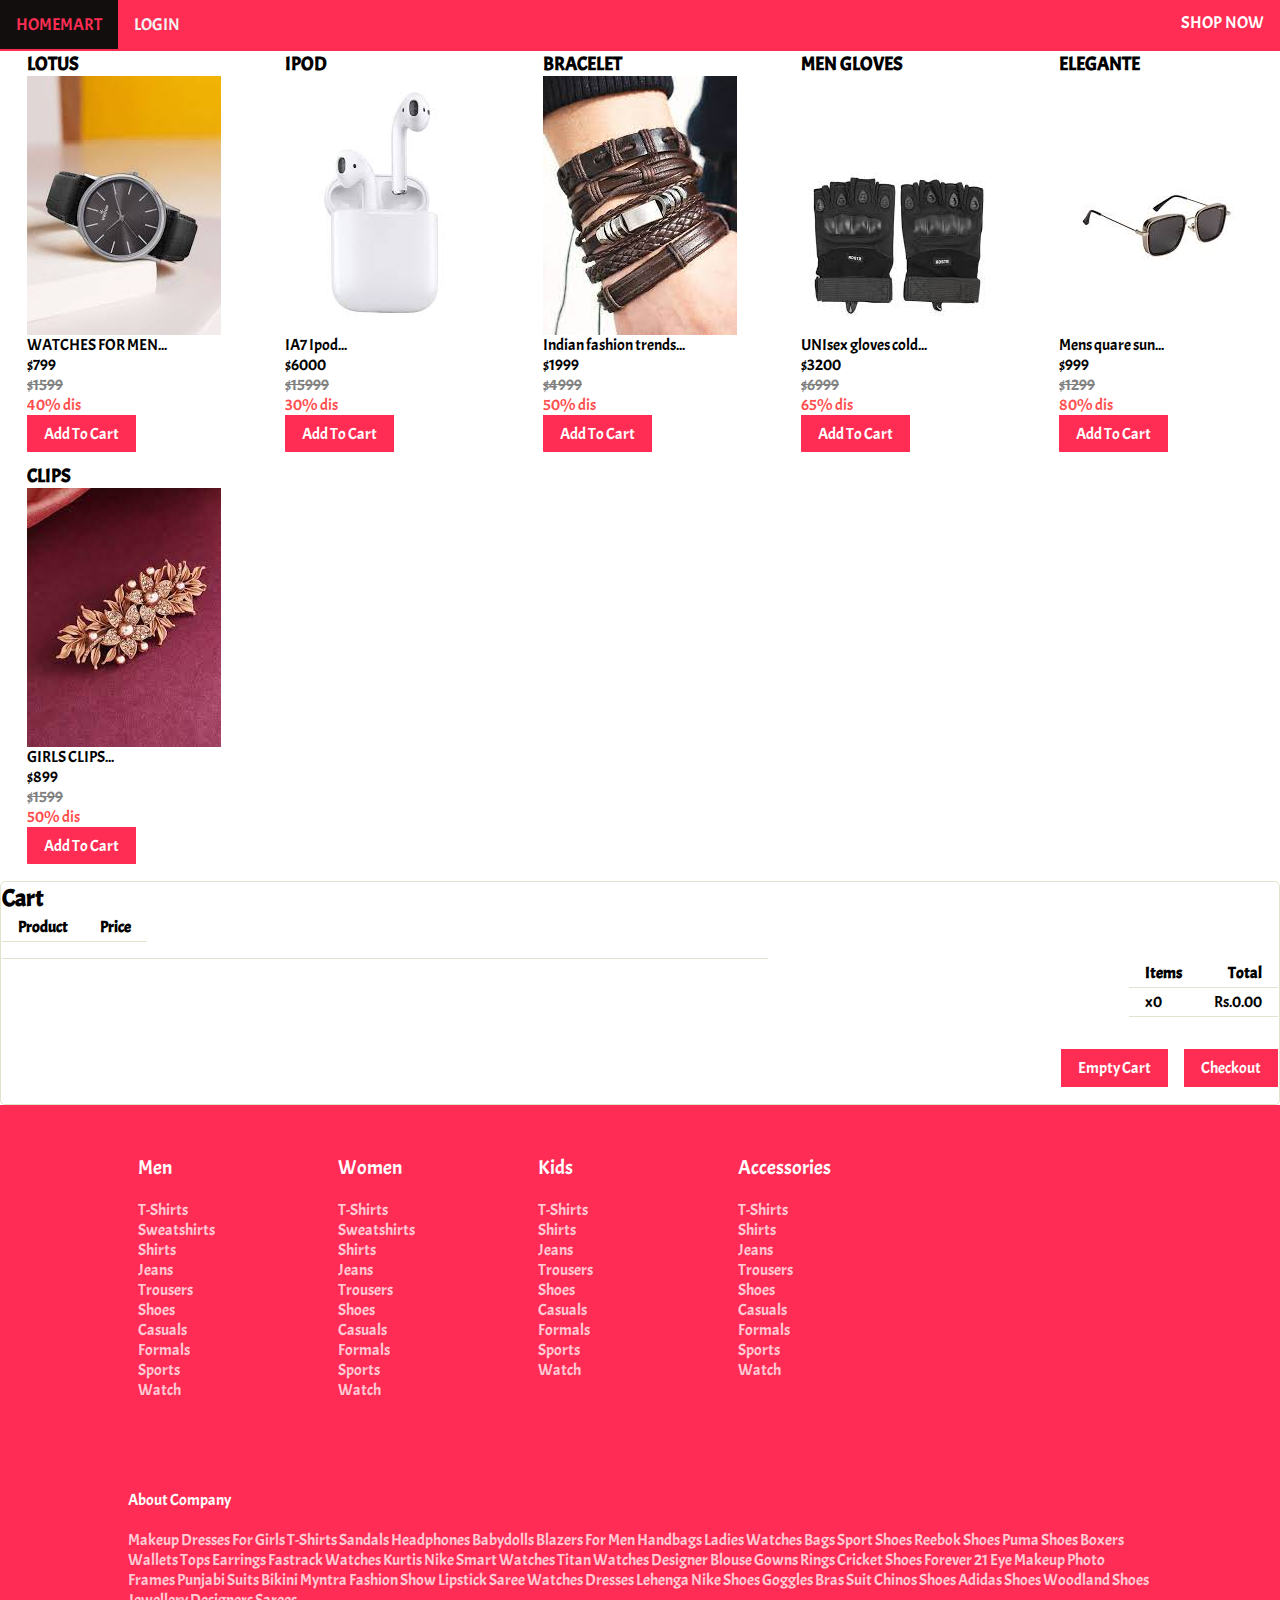
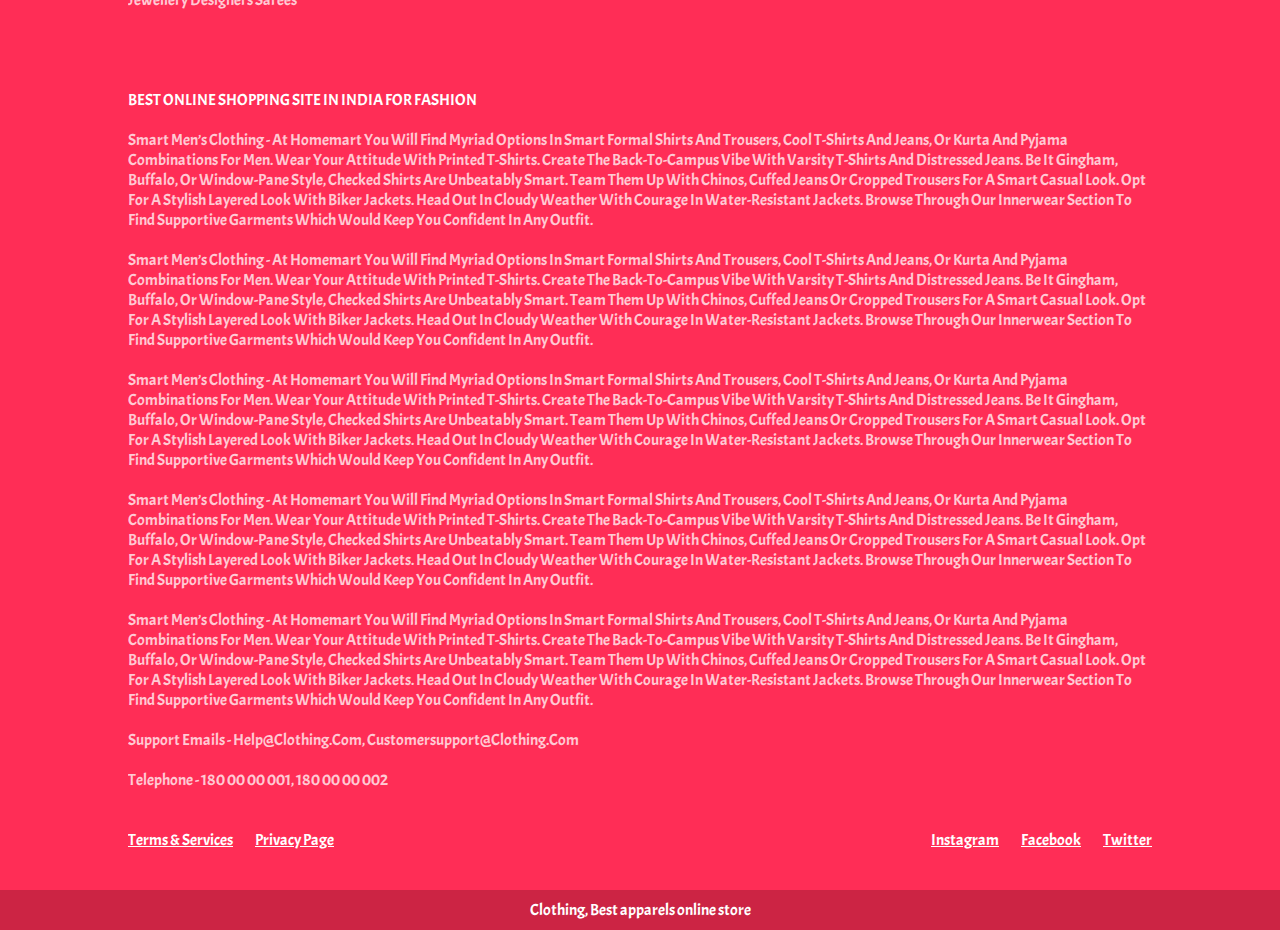
==== commit 6eb35d2a: "FULLY RESPONSIVE E-COMMERCE WEBSITE DEMO TEMPLATE" ====
--- a/accessories.html
+++ b/accessories.html
@@ -159,9 +159,9 @@
        <div class="productcont">
               
           <div class="product">
-                   <h3 class="productname">LARA</h3>
-                   <img src="img/w1.jpg" alt="">
-                   <p>Flare Dress with Ruffles...</p>
+                   <h3 class="productname">LOTUS</h3>
+                   <img src="img/ac1.jpg" alt="">
+                   <p>WATCHES FOR MEN...</p>
                    <p class="price">$799</p>
                    <p class="mrp">$1599</p>
                    <p class="dis">40% dis</p>
@@ -169,18 +169,18 @@
                </div>
           
           <div class="product">
-                   <h3 class="productname">ANTHEAA</h3>
-                   <img src="img/w2.jpg "alt="">
-                   <p> Gowns For Womens...</p>
-                   <p class="price">$600</p>
-                   <p class="mrp">$1599</p>
+                   <h3 class="productname">IPOD</h3>
+                   <img src="img/ac2.jpg"alt="">
+                   <p> IA7 Ipod...</p>
+                   <p class="price">$6000</p>
+                   <p class="mrp">$15999</p>
                    <p class="dis">30% dis</p>
                    <button class="addtocart">Add To Cart</button>
                </div>
           
           <div class="product">
-                   <h3 class="productname">PlusS</h3>
-                   <img src="img/w3.jpg" alt="">
+                   <h3 class="productname">BRACELET</h3>
+                   <img src="img/ac3.jpg" alt="">
                    <p>Indian fashion trends...</p>
                    <p class="price">$1999</p>
                     <p class="mrp">$4999</p>
@@ -189,9 +189,9 @@
                    <button class="addtocart">Add To Cart</button>
                </div>
                <div class="product">
-                   <h3 class="productname">WESTSIDE</h3>
-                   <img src="img/w4.jpg" alt="">
-                   <p>Women's bodycon western...</p>
+                   <h3 class="productname">MEN GLOVES</h3>
+                   <img src="img/ac4.jpg" alt="">
+                   <p>UNIsex gloves cold...</p>
                    <p class="price">$3200</p>
                     <p class="mrp">$6999</p>
                     <p class="dis">65% dis</p>
@@ -199,18 +199,18 @@
                    <button class="addtocart">Add To Cart</button>
                </div>
                <div class="product">
-                   <h3 class="productname">FABALLY</h3>
-                   <img src="img/w5.jpg" alt="">
-                   <p>Geogette midi dress...</p>
+                   <h3 class="productname">ELEGANTE</h3>
+                   <img src="img/ac5.jpg" alt="">
+                   <p>Mens quare sun...</p>
                    <p class="price">$999</p>
                     <p class="mrp">$1299</p>
                     <p class="dis">80% dis</p>
                    <button class="addtocart">Add To Cart</button>
                </div>
                <div class="product">
-                   <h3 class="productname">TOKYO TALKIES</h3>
-                   <img src="img/w6.jpg" alt="">
-                   <p>Men Black Cotton Shirts...</p>
+                   <h3 class="productname">CLIPS</h3>
+                   <img src="img/ac6.jpg" alt="">
+                   <p>GIRLS CLIPS...</p>
                    <p class="price">$899</p>
                     <p class="mrp">$1599</p>
                     <p class="dis">50% dis</p>
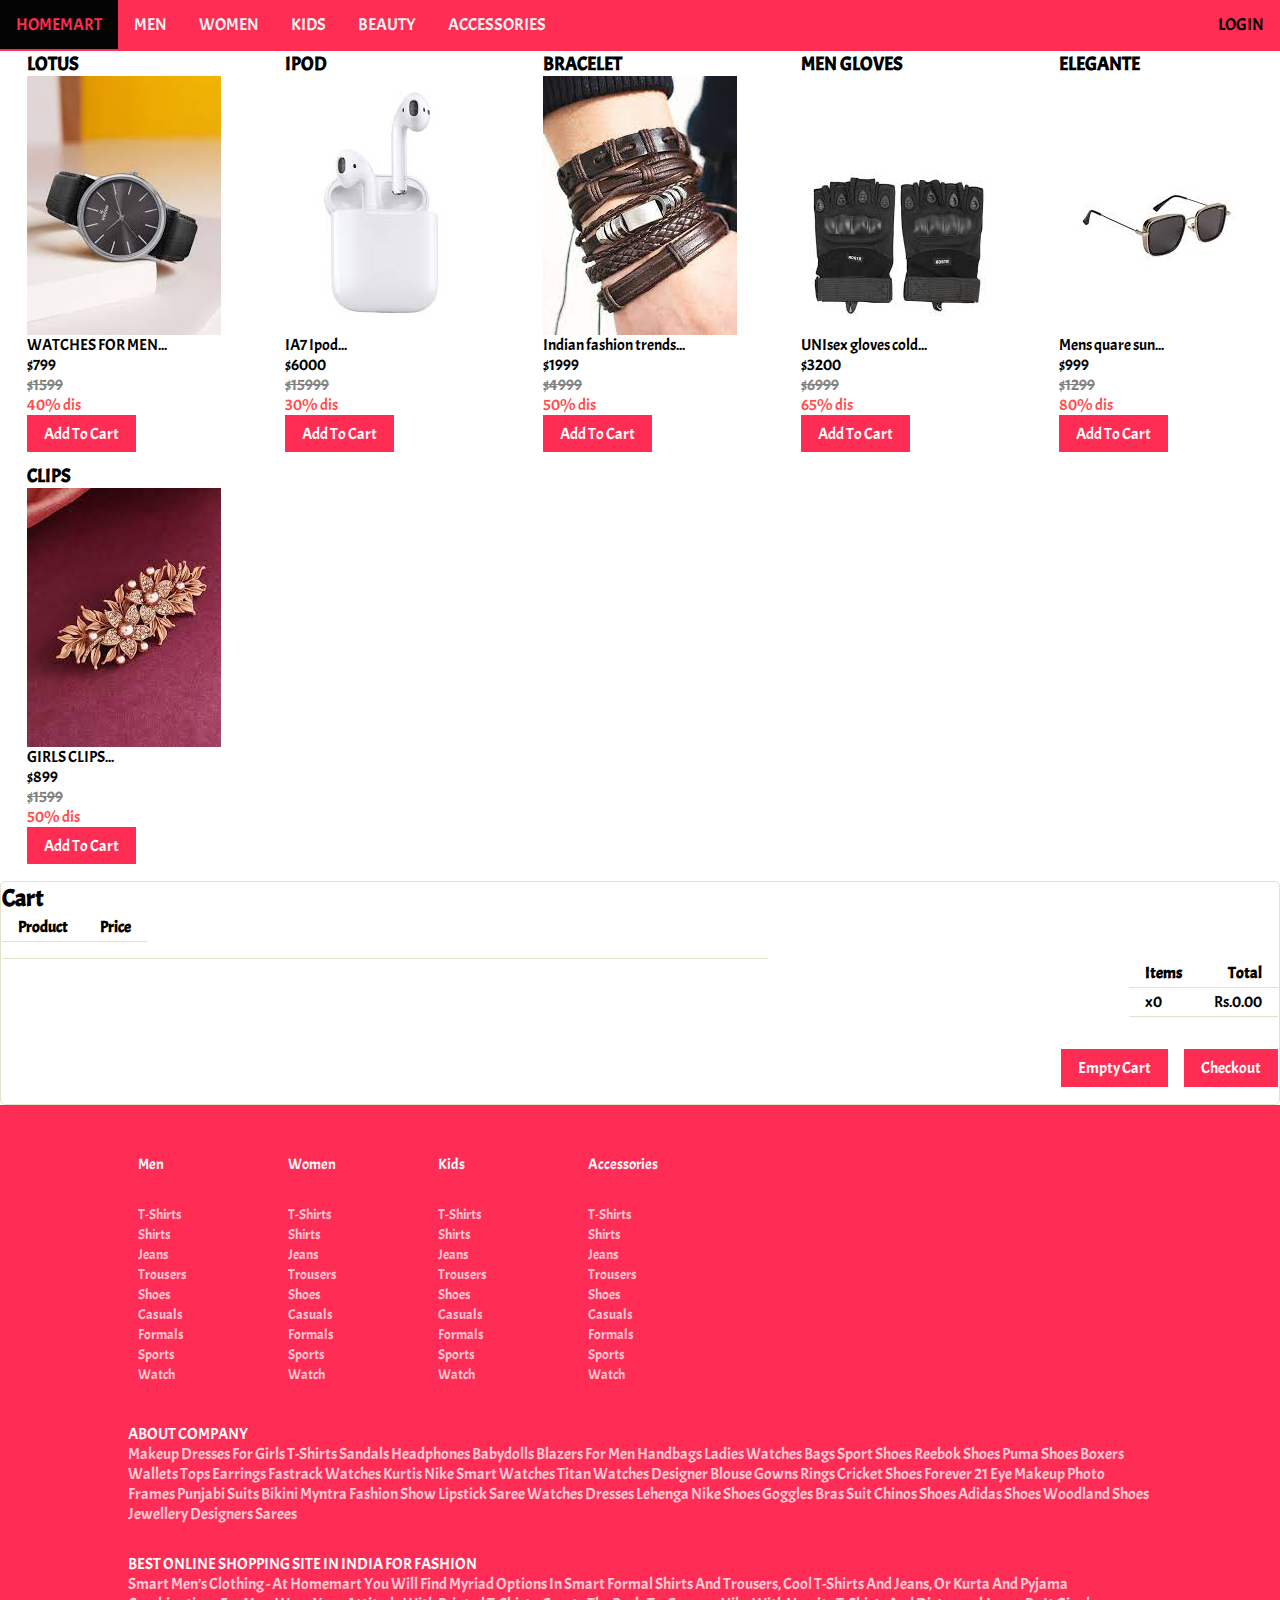
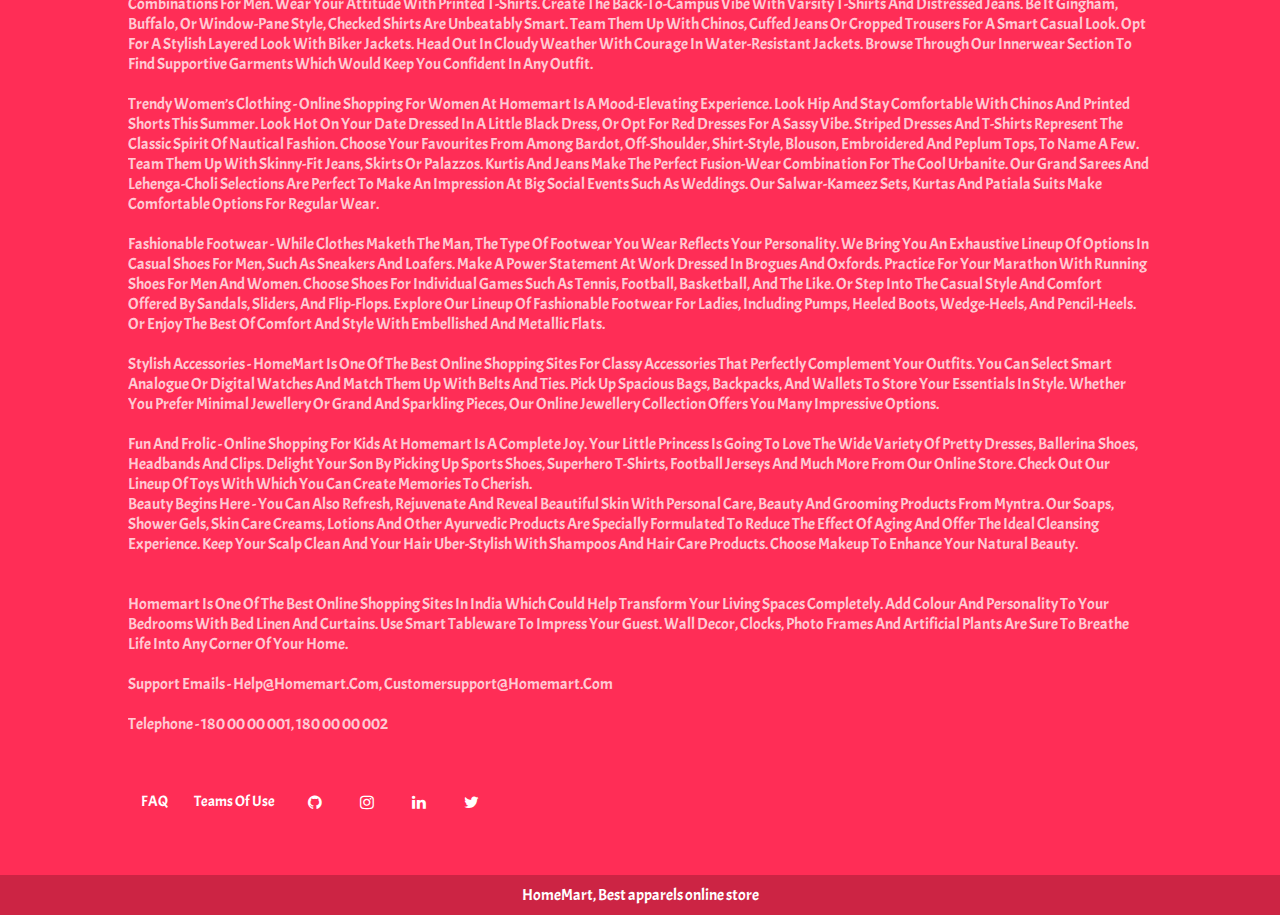
==== commit e2c69d4b: "." ====
--- a/accessories.html
+++ b/accessories.html
@@ -3,153 +3,101 @@
     <meta charset="UTF-8">
     <meta http-equiv="X-UA-Compatible" content="IE=edge">
     <meta name="viewport" content="width=device-width, initial-scale=1.0">
-
-    <link rel="stylesheet" href="css/nav-women.css">
     <link rel="stylesheet" href="css/women.css">
     <link rel="stylesheet" href="css/footer.css">
+    <link rel="icon" href= "img/logo.png">
+    <link href="https://fonts.googleapis.com/css2?family=Pacifico&display=swap" rel="stylesheet">
+    <link rel="stylesheet" href="https://cdnjs.cloudflare.com/ajax/libs/font-awesome/4.7.0/css/font-awesome.min.css">
     <title>HOMEMART</title>
 </head>
 <body>
-      <!-- navbar-->
-      <style>
-        .topnav {
-          overflow: hidden;
-          background-color: #ff2d53;
-        }
-        
-        .topnav a {
-          float: left;
-          display: block;
-          color: #f2f2f2;
-          text-align: center;
-          padding: 14px 16px;
-          text-decoration: none;
-          font-size: 17px;
-        }
-        
-        .active {
-          background-color: #ff2d53;
-          color: white;
-        }
-        
-        .topnav .icon {
-          display: none;
-        }
-        
-        .dropdown {
-          float: right;
-          overflow: hidden;
-        }
-        
-        .dropdown .dropbtn {
-          float: left;
-          font-size: 17px;    
-          border: none;
-          outline: none;
-          color: white;
-          padding: 14px 16px;
-          background-color: inherit;
-          font-family: inherit;
-          margin: 0;
-        }
-        
-        .dropdown-content {
-          display: none;
-          position: absolute;
-          background-color: #f9f9f9;
-          min-width: 160px;
-          box-shadow: 0px 8px 16px 0px rgba(0,0,0,0.2);
-          z-index: 1;
-        }
-        
-        .dropdown-content a {
-          float: none;
-          color: black;
-          padding: 12px 16px;
-          text-decoration: none;
-          display: block;
-          text-align: left;
-        }
-        
-        .topnav a:hover, .dropdown:hover .dropbtn {
-          background-color: rgb(19, 14, 14);
-          color: #ff2d53;
-        }
-        
-        .dropdown-content a:hover {
-          background-color: #ddd;
-          color: black;
-        }
-        
-        .dropdown:hover .dropdown-content {
-          display: block;
-        }
-        
-        @media screen and (max-width: 600px) {
-          .topnav a:not(:first-child), .dropdown .dropbtn {
+        <!--Navigation Bar-->
+   
+        <style>
+             *{
+    margin: 0;
+    padding: 0;
+    box-sizing: border-box;
+}
+          .topnav {
+            overflow: hidden;
+            background-color: #ff2d53;
+          }
+          .topnav a {
+            float: left;
+            display: block;
+            color: #f2f2f2;
+            text-align: center;
+            padding: 14px 16px;
+            text-decoration: none;
+            font-size: 17px;
+          }
+          .active {
+            background-color: black;
+            color: white;
+          }
+          .topnav .icon {
             display: none;
           }
-          .topnav a.icon {
+          .topnav a:hover, .dropdown:hover .dropbtn {
+            background-color: rgb(5, 4, 4);
+            color: #ff2d53;
+          }
+          .dropdown-content a:hover {
+            background-color: #ddd;
+            color: wheat;
+          }
+          .dropdown:hover .dropdown-content {
+            display: block;
+          }
+          .topnav .login{
             float: right;
-            display: block;
-          }
-        }
-        
-        @media screen and (max-width: 600px) {
-          .topnav.responsive {position: relative;}
-          .topnav.responsive .icon {
-            position: absolute;
-            right: 0;
-            top: 0;
-          }
-          .topnav.responsive a {
-            float: none;
-            display: block;
-            text-align: left;
-          }
-          .topnav.responsive .dropdown {float: none;}
-          .topnav.responsive .dropdown-content {position: relative;}
-          .topnav.responsive .dropdown .dropbtn {
-            display: block;
-            width: 100%;
-            text-align: left;
-          }
-        }
-        </style>
-        
-        <div class="topnav" id="myTopnav">
-          <a href="index.html" class="active">HOMEMART</a>
-          <a  href="login.html">LOGIN</a>
-          <div class="dropdown">
-            <button class="dropbtn">SHOP NOW
-              <i class="fa fa-caret-down"></i>
-            </button>
-            <div class="dropdown-content">
-              <br>
-            <br>
-            <a href="index.html">HOME</a>
-              <a href="men.html">MEN</a>
-      <a href="women.html">WOMEN</a>
-      <a href="kid.html">KIDS</a>
-      <a href="beauty.html">BEAUTY</a>
-      <a href="accessories.html">ACCESSORIES</a>
-              </div>
-             
-          </div> 
+            color: black;
+          }
+          @media screen and (max-width: 600px) {
+            .topnav a:not(:first-child), .dropdown .dropbtn {
+              display: none;
+            }
+            .topnav a.icon {
+              float: right;
+              display: block;
+            }
+          }
+          @media screen and (max-width: 600px) {
+            .topnav.responsive {position: relative;}
+            .topnav.responsive .icon {
+              position: absolute;
+              right: 0;
+              top: 0;
+            }
+            .topnav.responsive a {
+              float: none;
+              display: block;
+              text-align: left;
+            }
+            .topnav.responsive .dropdown {float: none;}
+            .topnav.responsive .dropdown-content {position: relative;}
+            .topnav.responsive .dropdown .dropbtn {
+              display: block;
+              width: 100%;
+              text-align: left;
+            }
+          }
+          </style>
+      
+          <div class="topnav" id="myTopnav">
+            <a href="index.html" class="active">HOMEMART</a>
+            <a href="men.html">MEN</a>
+            <a href="women.html">WOMEN</a>
+            <a href="kid.html">KIDS</a>
+            <a href="beauty.html">BEAUTY</a>
+            <a href="accessories.html">ACCESSORIES</a>
+              <a class="login" href="login.html">LOGIN</a>
+            <div class="dropdown">
+            </div> 
+            <a href="javascript:void(0);" style="font-size:15px;" class="icon" onclick="myFunction()">&#9776;</a>
+          </div>
           
-          <a href="javascript:void(0);" style="font-size:15px;" class="icon" onclick="myFunction()">&#9776;</a>
-        </div>
-        <script>
-        function myFunction() {
-          var x = document.getElementById("myTopnav");
-          if (x.className === "topnav") {
-            x.className += " responsive";
-          } else {
-            x.className = "topnav";
-          }
-        }
-        </script>
-        
     
 
                <!--product carts--> 
@@ -251,12 +199,10 @@
 
        <footer>
         <div class="footer-content">
-         
           <div class="footer-ul-container">
             <ul class="category">
               <li class="category-title">men</li>
               <li><a href="#" class="footer-link">t-shirts</a></li>
-              <li><a href="#" class="footer-link">sweatshirts</a></li>
               <li><a href="#" class="footer-link">shirts</a></li>
               <li><a href="#" class="footer-link">jeans</a></li>
               <li><a href="#" class="footer-link">trousers</a></li>
@@ -269,7 +215,6 @@
             <ul class="category">
               <li class="category-title">women</li>
               <li><a href="#" class="footer-link">t-shirts</a></li>
-              <li><a href="#" class="footer-link">sweatshirts</a></li>
               <li><a href="#" class="footer-link">shirts</a></li>
               <li><a href="#" class="footer-link">jeans</a></li>
               <li><a href="#" class="footer-link">trousers</a></li>
@@ -305,9 +250,7 @@
             </ul>
           </div>
         </div>
-  
-        <p class="footer-title">about company</p>
-        <br>
+        <p class="footer-title">ABOUT COMPANY</p>
         <p class="info">
           Makeup Dresses For Girls T-Shirts Sandals Headphones Babydolls Blazers
           For Men Handbags Ladies Watches Bags Sport Shoes Reebok Shoes Puma Shoes
@@ -321,53 +264,67 @@
               BEST ONLINE SHOPPING SITE IN INDIA FOR FASHION
           </p>
         </p>
-  <br>
         <ol class="info2">
             <li>
               Smart men’s clothing - At Homemart you will find myriad options in smart formal shirts and trousers, cool T-shirts and jeans, or kurta and pyjama combinations for men. Wear your attitude with printed T-shirts. Create the back-to-campus vibe with varsity T-shirts and distressed jeans. Be it gingham, buffalo, or window-pane style, checked shirts are unbeatably smart. Team them up with chinos, cuffed jeans or cropped trousers for a smart casual look. Opt for a stylish layered look with biker jackets. Head out in cloudy weather with courage in water-resistant jackets. Browse through our innerwear section to find supportive garments which would keep you confident in any outfit.
             </li>
             <br>
             <li>
-              Smart men’s clothing - At Homemart you will find myriad options in smart formal shirts and trousers, cool T-shirts and jeans, or kurta and pyjama combinations for men. Wear your attitude with printed T-shirts. Create the back-to-campus vibe with varsity T-shirts and distressed jeans. Be it gingham, buffalo, or window-pane style, checked shirts are unbeatably smart. Team them up with chinos, cuffed jeans or cropped trousers for a smart casual look. Opt for a stylish layered look with biker jackets. Head out in cloudy weather with courage in water-resistant jackets. Browse through our innerwear section to find supportive garments which would keep you confident in any outfit.
+              Trendy women’s clothing - Online shopping for women at Homemart is a mood-elevating experience. Look hip and stay comfortable with chinos and printed shorts this summer. Look hot on your date dressed in a little black dress, or opt for red dresses for a sassy vibe. Striped dresses and T-shirts represent the classic spirit of nautical fashion. Choose your favourites from among Bardot, off-shoulder, shirt-style, blouson, embroidered and peplum tops, to name a few. Team them up with skinny-fit jeans, skirts or palazzos. Kurtis and jeans make the perfect fusion-wear combination for the cool urbanite. Our grand sarees and lehenga-choli selections are perfect to make an impression at big social events such as weddings. Our salwar-kameez sets, kurtas and Patiala suits make comfortable options for regular wear.
             </li>
             <br>
             <li>
-              Smart men’s clothing - At Homemart you will find myriad options in smart formal shirts and trousers, cool T-shirts and jeans, or kurta and pyjama combinations for men. Wear your attitude with printed T-shirts. Create the back-to-campus vibe with varsity T-shirts and distressed jeans. Be it gingham, buffalo, or window-pane style, checked shirts are unbeatably smart. Team them up with chinos, cuffed jeans or cropped trousers for a smart casual look. Opt for a stylish layered look with biker jackets. Head out in cloudy weather with courage in water-resistant jackets. Browse through our innerwear section to find supportive garments which would keep you confident in any outfit.
+              Fashionable footwear - While clothes maketh the man, the type of footwear you wear reflects your personality. We bring you an exhaustive lineup of options in casual shoes for men, such as sneakers and loafers. Make a power statement at work dressed in brogues and oxfords. Practice for your marathon with running shoes for men and women. Choose shoes for individual games such as tennis, football, basketball, and the like. Or step into the casual style and comfort offered by sandals, sliders, and flip-flops. Explore our lineup of fashionable footwear for ladies, including pumps, heeled boots, wedge-heels, and pencil-heels. Or enjoy the best of comfort and style with embellished and metallic flats.
             </li>
             <br>
             <li>
-              Smart men’s clothing - At Homemart you will find myriad options in smart formal shirts and trousers, cool T-shirts and jeans, or kurta and pyjama combinations for men. Wear your attitude with printed T-shirts. Create the back-to-campus vibe with varsity T-shirts and distressed jeans. Be it gingham, buffalo, or window-pane style, checked shirts are unbeatably smart. Team them up with chinos, cuffed jeans or cropped trousers for a smart casual look. Opt for a stylish layered look with biker jackets. Head out in cloudy weather with courage in water-resistant jackets. Browse through our innerwear section to find supportive garments which would keep you confident in any outfit.
+              Stylish accessories - HomeMart is one of the best online shopping sites for classy accessories that perfectly complement your outfits. You can select smart analogue or digital watches and match them up with belts and ties. Pick up spacious bags, backpacks, and wallets to store your essentials in style. Whether you prefer minimal jewellery or grand and sparkling pieces, our online jewellery collection offers you many impressive options.
             </li>
             <br>
             <li>
-              Smart men’s clothing - At Homemart you will find myriad options in smart formal shirts and trousers, cool T-shirts and jeans, or kurta and pyjama combinations for men. Wear your attitude with printed T-shirts. Create the back-to-campus vibe with varsity T-shirts and distressed jeans. Be it gingham, buffalo, or window-pane style, checked shirts are unbeatably smart. Team them up with chinos, cuffed jeans or cropped trousers for a smart casual look. Opt for a stylish layered look with biker jackets. Head out in cloudy weather with courage in water-resistant jackets. Browse through our innerwear section to find supportive garments which would keep you confident in any outfit.
+              Fun and frolic - Online shopping for kids at Homemart is a complete joy. Your little princess is going to love the wide variety of pretty dresses, ballerina shoes, headbands and clips. Delight your son by picking up sports shoes, superhero T-shirts, football jerseys and much more from our online store. Check out our lineup of toys with which you can create memories to cherish.
+            </li>
+            <li>
+              Beauty begins here - You can also refresh, rejuvenate and reveal beautiful skin with personal care, beauty and grooming products from Myntra. Our soaps, shower gels, skin care creams, lotions and other ayurvedic products are specially formulated to reduce the effect of aging and offer the ideal cleansing experience. Keep your scalp clean and your hair uber-stylish with shampoos and hair care products. Choose makeup to enhance your natural beauty.
             </li>
         </ol>
         <br>
+        <br>
         <p class="info">
-          support emails - help@clothing.com, customersupport@clothing.com
+          Homemart is one of the best online shopping sites in India which could help transform your living spaces completely. Add colour and personality to your bedrooms with bed linen and curtains. Use smart tableware to impress your guest. Wall decor, clocks, photo frames and artificial plants are sure to breathe life into any corner of your home.
+        </p>
+        <br>
+        <p class="info">
+          support emails - help@homemart.com, customersupport@homemart.com
         </p>
         <br>
         <p class="info">telephone - 180 00 00 001, 180 00 00 002</p>
         <div class="footer-social-container">
           <div>
-            <a href="#" class="social-link">terms & services</a>
-            <a href="#" class="social-link">privacy page</a>
+            <a href="#" class="atag" > FAQ</a>
+            <a href="#" class="atag" > Teams Of Use</a>
+            <a href="https://github.com/ayushmalik06" class="fa fa-github"></a>
+            <a href="https://www.instagram.com/_ayushmalik/" class="fa fa-instagram"></a>
+            <a href="https://www.linkedin.com/in/ayushmaan-malik-ab7926216" class="fa fa-linkedin"></a>
+            <a href="https://twitter.com/AyushMa83991715?t=-84iHpCvYbwFvVQBtESxUQ&s=09" class="fa fa-twitter"></a>
           </div>
-          <div>
-            <a href="#" class="social-link">instagram</a>
-            <a href="#" class="social-link">facebook</a>
-            <a href="#" class="social-link">twitter</a>
-          </div>
-        </div>
-        <p class="footer-credit">Clothing, Best apparels online store</p>
+        <p class="footer-credit">HomeMart, Best apparels online store</p>
       </footer>
 
-      <script src="js/home.js"></script>
-      <script src="js/nav.js"></script>
-    
 </body>
 </html>
+<script src="js/home.js"></script>
+    
+<script>
+  function myFunction() {
+    var x = document.getElementById("myTopnav");
+    if (x.className === "topnav") {
+      x.className += " responsive";
+    } else {
+      x.className = "topnav";
+    }
+  }
+  </script>
 
 <script>
     /* get cart total from session on load */
--- a/css/footer.css
+++ b/css/footer.css
@@ -1,5 +1,3 @@
-
-
 footer{
     position: relative;
     width: 100%;
@@ -13,18 +11,18 @@
     width: 100%;
     justify-content: space-between;
 }
+
 .fotter-content .logo-f {
     height: 160px;   
 }
     
-
 .footer-ul-container{
     display: flex;
     justify-content: space-between;
 }
 
 .category{
-    width: 200px;
+    width: 150px;
    padding: 10px;
     list-style: none;
 }
@@ -33,14 +31,18 @@
     grid-column: span 2;
     text-transform: capitalize;
     color: #fff;
-    font-size: 20px;
-    margin-bottom: 20px;
+    font-size: 15px;
+    margin-bottom: 30px;
 }
 
 .category .footer-link{
     text-decoration: none;
     text-transform: capitalize;
     color: rgba(255, 255, 255, 0.75);
+}
+
+.footer-link{
+    font-size: 14px;
 }
 
 .footer-link:hover{
@@ -50,22 +52,21 @@
 
 .footer-title, .info{
     color: rgba(255, 255, 255, 0.75);
-    
     text-transform: capitalize;
 }
 
 .footer-title{
-    margin-top: 80px;
+    margin-top: 30px;
     color: #fff;
 }
+
 .footer-title2, .info2{
-    color: rgba(255, 255, 255, 0.75);
-    
+    color: rgba(255, 255, 255, 0.75);    
     text-transform: capitalize;
 }
 
 .footer-title2{
-    margin-top: 80px;
+    margin-top: 30px;
     color: #fff;
 }
 
@@ -81,9 +82,7 @@
     text-transform: capitalize;
 }
 
-.social-link:nth-child(1){
-    margin-left: 0;
-}
+
 
 .footer-credit{
     width: 100%;
@@ -94,4 +93,41 @@
     text-align: center;
     color: #fff;
     background: rgba(0, 0, 0, 0.2);
-}+}
+
+.atag{
+    margin: 8px;
+    float:left;
+    color: white;
+    text-align: left;
+    padding: 10px 5px;
+    text-decoration: none;
+    font-size: 15px;
+}
+
+.fa {
+    padding: 20px;
+    width: 50px;
+    text-decoration: none;
+    border-radius: 50%;
+}
+
+.fa:hover {
+      opacity: 1;
+      color: black;
+      transition:  2s ease;
+}
+
+.fa-twitter {
+ color: white;
+}
+.fa-github {
+ color: white;
+}
+.fa-linkedin {
+   color: white;
+}
+.fa-instagram {  
+    color: white;
+}
+  